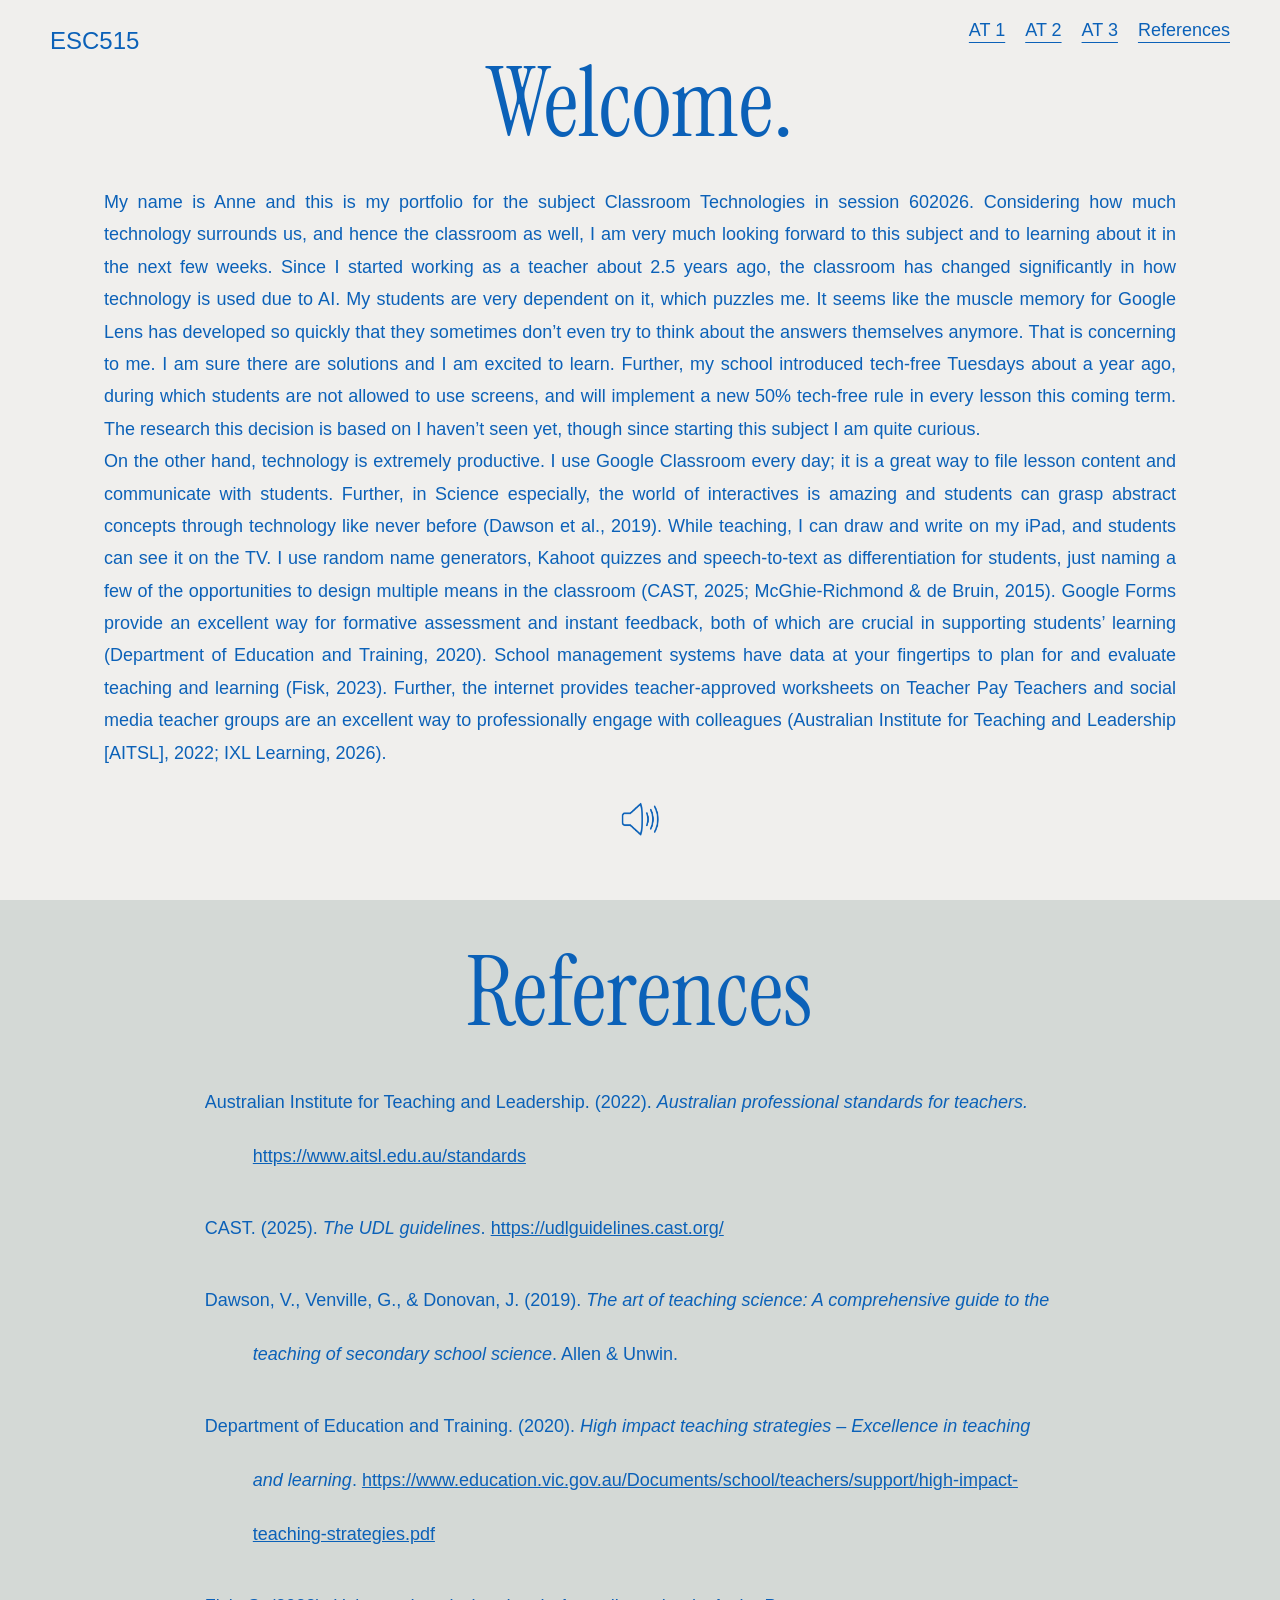
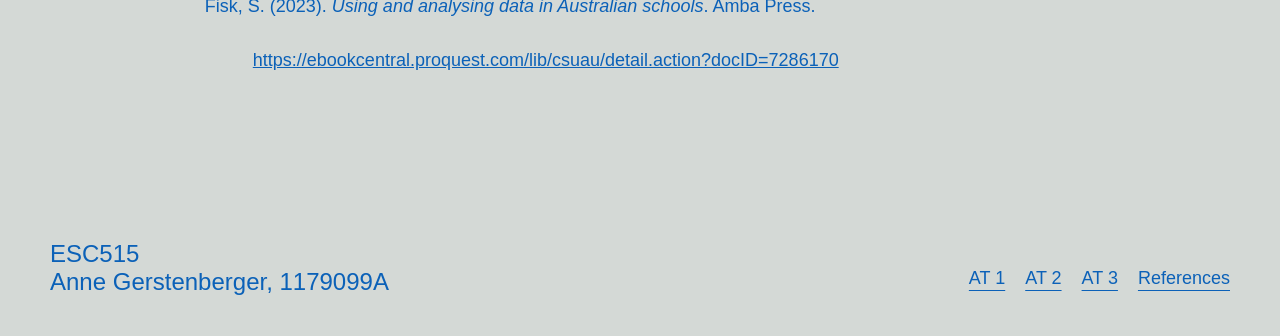
==== index.html @ b32ac5ce "Week1,activity1" ====
<!DOCTYPE html>
<html lang="en">
<head>
    <meta charset="UTF-8">
    <meta name="viewport" content="width=device-width, initial-scale=1.0">
    <title>ESC515</title>
    <link rel="preconnect" href="https://fonts.googleapis.com">
    <link rel="preconnect" href="https://fonts.gstatic.com" crossorigin>
    <link href="https://fonts.googleapis.com/css2?family=Instrument+Serif:ital@0;1&display=swap" rel="stylesheet">
    <link rel="stylesheet" href="style.css">
</head>

<body>
    <header class="navbar">
    <div class="logo">ESC515</div>
    <nav>
        <ul>
            <!-- Dropdown Structure -->
            <li class="dropdown">
                <a href="#">AT 1</a>
                <div class="dropdown-content">
                    <a href="#">Introduction</a>
                </div>
            </li>

            <li class="dropdown">
                <a href="AT2.html">AT 2</a>
                <div class="dropdown-content">
                    <a href="#">Week 1</a>
                    <a href="#">Week 2</a>
                    <a href="#">Week 3</a>
                    <a href="#">Week 4</a>
                </div>
            </li>
         
            <li class="dropdown">
                <a href="#">AT 3</a>
                <div class="dropdown-content">
                    <a href="#">Week 5</a>
                    <a href="#">Week 6</a>
                    <a href="#">Week 7</a>
                    <a href="#">Week 8</a>
                </div>
            </li>

             <li class="dropdown">
                  <a href="#references">References</a>
                
            </li>
        </ul>
    </nav>
    </header>

    <section class="hero-section">

    
        <main class="content-box">
            <h1>Welcome.</h1>
            <p>
My name is Anne and this is my portfolio for the subject Classroom Technologies in session 602026. Considering how much technology surrounds us, and hence the classroom as well, I am very much looking forward to this subject and to learning about it in the next few weeks. Since I started working as a teacher about 2.5 years ago, the classroom has changed significantly in how technology is used due to AI. My students are very dependent on it, which puzzles me. It seems like the muscle memory for Google Lens has developed so quickly that they sometimes don’t even try to think about the answers themselves anymore. That is concerning to me. I am sure there are solutions and I am excited to learn. Further, my school introduced tech-free Tuesdays about a year ago, during which students are not allowed to use screens, and will implement a new 50% tech-free rule in every lesson this coming term. The research this decision is based on I haven’t seen yet, though since starting this subject I am quite curious.

<br>On the other hand, technology is extremely productive. I use Google Classroom every day; it is a great way to file lesson content and communicate with students. Further, in Science especially, the world of interactives is amazing and students can grasp abstract concepts through technology like never before (Dawson et al., 2019). While teaching, I can draw and write on my iPad, and students can see it on the TV. I use random name generators, Kahoot quizzes and speech-to-text as differentiation for students, just naming a few of the opportunities to design multiple means in the classroom (CAST, 2025; McGhie-Richmond & de Bruin, 2015). Google Forms provide an excellent way for formative assessment and instant feedback, both of which are crucial in supporting students’ learning (Department of Education and Training, 2020). School management systems have data at your fingertips to plan for and evaluate teaching and learning (Fisk, 2023). Further, the internet provides teacher-approved worksheets on Teacher Pay Teachers and social media teacher groups are an excellent way to professionally engage with colleagues (Australian Institute for Teaching and Leadership [AITSL], 2022; IXL Learning, 2026).

</p>
            <!-- Speaker Icon inside the content box -->
            <img src="img/speaker.png" 
                id="hero-speaker"
                alt="Play Audio" 
                class="audio-trigger" 
                onclick="playSound()">
        </main>
    </section>


   <section class="text-section" id="references">
    <div class="text-container">
        <h1>References</h1>
        <div class="reference-list">
            <p>Australian Institute for Teaching and Leadership. (2022). <em>Australian professional standards for teachers.</em> <a href="https://www.aitsl.edu.au/standards" target="_blank" rel="noopener noreferrer">https://www.aitsl.edu.au/standards</a></p>

<p>CAST. (2025). <em>The UDL guidelines</em>. <a href="https://udlguidelines.cast.org/" target="_blank" rel="noopener noreferrer">https://udlguidelines.cast.org/</a></p>

<p>Dawson, V., Venville, G., &amp; Donovan, J. (2019). <em>The art of teaching science: A comprehensive guide to the teaching of secondary school science</em>. Allen &amp; Unwin.</p>

<p>Department of Education and Training. (2020). <em>High impact teaching strategies – Excellence in teaching and learning</em>. <a href="https://www.education.vic.gov.au/Documents/school/teachers/support/high-impact-teaching-strategies.pdf" target="_blank" rel="noopener noreferrer">https://www.education.vic.gov.au/Documents/school/teachers/support/high-impact-teaching-strategies.pdf</a></p>

<p>Fisk, S. (2023). <em>Using and analysing data in Australian schools</em>. Amba Press. <a href="https://ebookcentral.proquest.com/lib/csuau/detail.action?docID=7286170" target="_blank" rel="noopener noreferrer">https://ebookcentral.proquest.com/lib/csuau/detail.action?docID=7286170</a></p>

<p>IXL Learning. (2026). <em>Teachers pay teachers</em>. <a href="https://www.teacherspayteachers.com/" target="_blank" rel="noopener noreferrer">https://www.teacherspayteachers.com/</a></p>

<p>McGhie-Richmond, D. R., &amp; de Bruin, C. (2015). Tablets, tweets and talking text: The role of technology in inclusive pedagogy. In J. Deppeler, L. Florian, R. Smith, T. Loreman, &amp; C. Forlin (Eds.), <em>Inclusive pedagogy across the curriculum</em> (pp. 211–234). Emerald Group Publishing Limited. <a href="https://doi.org/10.1108/S1479-363620150000007017" target="_blank" rel="noopener noreferrer">https://doi.org/10.1108/S1479-363620150000007017</a></p>
        </div>
    </div>
</section>

      <footer class="footer">
    <div class="footer-content">
        <p>ESC515<br>Anne Gerstenberger, 1179099A</p>
        <nav>
            <ul class="footer-nav">
                <!-- Dropup 1 -->
                <li class="dropup">
                    <a href="#" class="dropbtn">AT 1</a>
                    <div class="dropup-content">
                        <a href="#">Introduction</a>
                    </div>
                </li>

                <!-- Dropup 2 -->
                <li class="dropup">
                    <a href="#" class="dropbtn">AT 2</a>
                    <div class="dropup-content">
                        <a href="#">Week 1</a>
                        <a href="#">Week 2</a>
                        <a href="#">Week 3</a>
                        <a href="#">Week 4</a>
                    </div>
                </li>

                <!-- Dropup 3 -->
                <li class="dropup">
                    <a href="#" class="dropbtn">AT 3</a>
                    <div class="dropup-content">
                        <a href="#">Week 5</a>
                        <a href="#">Week 6</a>
                        <a href="#">Week 7</a>
                        <a href="#">Week 8</a>
                    </div>
                </li>
                 <!-- Dropup 4 -->
                <li class="dropup">
                    <a href="#references" class="dropbtn">References</a>
    
                    </div>
                </li>
            </ul>
        </nav>
    </div>
</footer>

   <script>
    window.addEventListener('scroll', function() {
        const header = document.querySelector('.navbar');
        const lastSection = document.querySelector('.text-section');
        const heroSpeaker = document.getElementById('hero-speaker');
        const heroSection = document.querySelector('.hero-section');
        
        const rect = lastSection.getBoundingClientRect();
    
        // 1. Logic for Header
        if (rect.top <= 0) {
            header.style.opacity = "0";
            header.style.pointerEvents = "none";
        } else {
            header.style.opacity = "1";
            header.style.pointerEvents = "auto";
        }

        // 2. Logic for Hero Speaker
        const heroRect = heroSection.getBoundingClientRect();

        if (heroRect.bottom < 100) { 
            heroSpeaker.classList.add('audio-disabled');
        } else {
            heroSpeaker.classList.remove('audio-disabled');
        }
    }); // <--- THIS CLOSING BRACE ENDS THE SCROLL LISTENER

    // These functions now sit outside the scroll listener
    function playSound() {
        const audio = new Audio('audio/Welcome.m4a');
        audio.play();
    }

    function playAudio(audioId) {
        const audio = document.getElementById(audioId);
        audio.play();
    }
</script>


</body>
</html>
---- style.css ----
/* ==========================================================================
   1. RESET & GLOBAL STYLES
   ========================================================================== */
* { margin: 0; padding: 0; box-sizing: border-box; }

html {
    height: 100%;
    scroll-behavior: smooth;

}

body {
    background-color: #feedcd;
    font-family: Arial, sans-serif;
     min-height: 100%;
         margin: 0;
}



/* ==========================================================================
   2. NAVBAR & NAVIGATION
   ========================================================================== */
.navbar {
    position: fixed;
    top: 0;
    width: 100%;
    z-index: 10;
    background-color: #d4d9d600;
    display: flex;
    justify-content: space-between;
    align-items: center;
    padding: 20px 50px;
    overflow: visible;
}

.navbar nav ul { display: flex; list-style: none; gap: 20px;}

.navbar nav ul li a {
    text-decoration: underline;
    text-underline-offset: 6px;
    color: #0b61b8;
    font-size: 18px;
}


/* --- Dropdown Menu --- */
.dropdown { 
    position: relative; 
    display: inline-block; 
    padding-bottom: 20px;
}


.dropdown-content {
     width: 140px;      

    display: none;
    position: absolute;
    top: 100%;
    left: 50%;
    transform: translateX(-50%);
    background-color: #f0efed;
    min-width: 140px;
    z-index: 1000;
    padding: 10px 0;
    margin-top: 0;
    text-align: center;
}

.dropdown:hover .dropdown-content { display: block; }

.dropdown-content a {
    color: #0b61b8 !important;
    padding: 8px 16px;
    display: block;
    text-decoration: none;
}

.dropdown-content a:hover {
    color: #b5cade !important;  /* A darker blue or any color you prefer */
}

/* ==========================================================================
   3. HERO & CONTENT BOXES
   ========================================================================== */
.hero-section {
    height: 100vh;
    display: flex;
    flex-direction: column;
    justify-content: center;
    background-color:#f0efed;
    top: 0;
    position: sticky;
    z-index: 1;
}

.hero-section-Week1 {
    height: 250vh;              /* total scroll distance for the effect — tune this once the table is in */
    position: relative;
    background-color: #feedcd;
    z-index: 1;
}

.hero-section-Week1 .content-box {
    justify-content: flex-start;
    height: auto;
}

.sticky-window {
    position: sticky;
    top: 0;
    height: 100vh;
    overflow: hidden;           /* clips content-box so it "scrolls within" this window */
    display: flex;
    justify-content: center;
}

.content-box {
    color: #0b61b8;
    width: 90%;
    margin: 50px auto;
    padding: 40px;
    text-align: justify;
    /* Ensure content stacks nicely */
    display: flex;
    flex-direction: column;
    align-items: center; /* This keeps the icon centered with the text */
}

.content-box h1 {
    font-family: 'Instrument Serif', serif;
    font-size: 6em;
    font-weight: 400;
    margin-bottom: 20px;
}

.content-box h2 {
    font-family: Arial, sans-serif;
    font-size: 22px;
    font-weight: normal;
    margin-bottom: 30px;
}
.content-box h3 {
    font-family: Arial, sans-serif;
    font-size: 18px;
     align-self: flex-start;
     font-weight: normal;
    text-align: left;
    width: 100%;
}

.content-box p {
    font-size: 18px;
    font-weight: 100;
    line-height: 1.8;
}

.logo {
    color: #0b61b8;
    font-size: 24px;
}

.image-row-Week1 {
  display: flex;
  gap: 20px;
  margin-bottom:60px;
}

.image-row-Week1 img {

  height: 50vh;
  object-fit: cover;
}

/* 1. Base style (no position here, different from image grid column) */
.audio-trigger {
    width: 40px !important;
    height: 40px !important;
    cursor: pointer;
    transition: transform 0.3s ease;
    display: block !important;
    visibility: visible !important;
    margin: 0 auto 20px auto; /* Centers it in the hero box */
    margin-top: 30px;
}

.audio-trigger:hover { transform: scale(1.3); }

/* This class will force the cursor to be an arrow and block clicks */
.audio-disabled {
    pointer-events: none !important;
    cursor: default !important;
    opacity: 0.5;
}

/* ==========================================================================
   4. PHOTO GRID & OVERLAYS
   ========================================================================== */


.photo-section {
    height: 100vh;
    width: 100%;
    background-color: #ffffff00; /* Solid white to hide sections below */
    display: flex;
    justify-content: center;
    align-items: center;
    position: sticky;
    top: 0;
    overflow: hidden;
    pointer-events: none; /* Allows clicks to pass through to elements below */ 
}


.three-column-grid {
    display: grid;
    grid-template-columns: repeat(3, 1fr);
    gap: 20px;
    width: 90%;
    height: 60vh;
    margin: 0 auto;
    align-items: center;
}

.grid-item {
    display: flex;
    justify-content: center;
    align-items: center;
}


.grid-item img {
    max-width: 100%;
    max-height: 100%;
    object-fit: cover;
    border-radius: 15px;
}


.grid-item.placeholder {
    opacity: 0; /* Keeps the space, makes it invisible */
    aspect-ratio: 16 / 9;
}

.main-img {
    width: 100%;
    height: 100%;
    object-fit: cover;
    display: block;
}


/* 5. Z-Index Stacking */
.photo-section:nth-of-type(2) { z-index: 2; }
.photo-section:nth-of-type(3) { z-index: 3; }
.photo-section:nth-of-type(4) { z-index: 4; }


.image-overlay-container {
    position: relative;
    width: 100%;
    aspect-ratio: 3 / 4;
    overflow: hidden;
    border-radius: 15px;
}

/* 2. Grid-specific style (this only applies to images in the grid) */

.image-overlay-container .audio-trigger {
position: absolute;
    top: 10px;
    right: 10px;
    z-index: 999;
    pointer-events: auto;
    margin: 0; /* Override the margin from the base class */
}



/* ==========================================================================
   5. Text section Reflections
   ========================================================================== */

 .text-section {
    height: 100vh;
    min-height: 100vh;
    background-color: #d4d9d6;
    display: flex;
    justify-content: center;
    align-items: center;
    position: sticky;      /* changed from relative */
    top: 0;                /* required for sticky to work */
    z-index: 5;

    overflow: hidden;
    box-sizing: border-box;
}

.text-container {
    display: flex;
    flex-direction: column;
    color: #0b61b8;
    width: 68%;
    height: 100%;         /* so it can size children properly within .text-section */

}

.reference-list {
    max-height: calc(100vh - 300px); /* adjust: now accounts for h1 height + section padding */
    overflow-y: scroll;
    padding-right: 20px;
    min-height: 0;        /* keep this — still needed for the flex-shrink fix */
    /* Firefox */
    scrollbar-width: thin;
    scrollbar-color: #0b61b8 #d4d9d6;
    margin-top: 20px;
}

/* Chrome, Safari, Edge */
.reference-list::-webkit-scrollbar {
    width: 10px;
}

.reference-list::-webkit-scrollbar-track {
    background: #d4d9d6;
    border-radius: 10px;
}

.reference-list::-webkit-scrollbar-thumb {
    background-color: #0b61b8;
    border-radius: 10px;
    border: 2px solid #d4d9d6;
}

.text-container h1 {
    font-family: 'Instrument Serif', serif;
    font-size: 6em;
    font-weight: 400;
    text-align: center;
    margin-top: 30px;
}

.reference-list h1 {
    font-size: 6rem;
    text-align: center;
    margin-bottom: 40px;
}

.reference-list p {
    text-align: left;
    padding-left: 1.27cm;
    text-indent: -1.27cm;
    font-size: 18px;
    line-height: 3;
    margin-bottom: 1em;
     overflow-wrap: anywhere;
}
.reference-list a {
    color: #0b61b8;       /* pick your color here */
    text-decoration: underline;
}
/* ==========================================================================
   6. FOOTER & MISC
   ========================================================================== */
/* --- Footer Container --- */
.footer {
    width: 100%;
    padding: 40px 50px;
    background-color: #d4d9d6;
    color: #0b61b8;
    display: flex;
    justify-content: space-between;
    align-items: center;
    font-family: Arial, sans-serif;
    position: relative;   /* stays in normal flow, not sticky */
    z-index: 10;           /* higher than .text-section's z-index: 5 */
    overflow: visible;
}

.footer-content {
    display: flex;
    justify-content: space-between;
    width: 100%;
    align-items: center;
}

.footer-content p {
    font-size: 24px;
    margin: 0;
    font-family: Arial, sans-serif;
}

/* --- Footer Navigation --- */
.footer-nav {
    list-style-type: none;
    display: flex;
    justify-content: center;
    gap: 20px;
    padding: 0;
    margin: 0;
}

/* --- Drop-up Logic --- */
.dropup {
    position: relative;
    display: inline-block;
    padding-top: 20px; /* bridge above the link, matches dropdown's 20px */
}

.dropup-content {
    display: none;
    position: absolute;
    bottom: 100%; 
    left: 50%;
    transform: translateX(-50%);
    background-color: #d4d9d6;
    min-width: 140px;
    z-index: 9999;
    padding: 10px 0;
    margin-bottom: 0;
    text-align: center; /* added — matches .dropdown-content */
    text-decoration: underline;
        text-underline-offset: 6px;
}

/* --- Interaction --- */
.dropup:hover .dropup-content {
    display: block;
}

/* --- Links inside the menu --- */
.dropup-content a {
    color: #0b61b8 !important;
    padding: 8px 16px;
    display: block;
    text-decoration: none;
    font-size: 18px;
}

.dropup-content a:hover {
  color: #b5cade !important;
}
.footer-nav .dropbtn {
    text-decoration: underline;
    text-underline-offset: 6px;
    color: #0b61b8;
    font-size: 18px;
}


/* ==========================================================================
   7. Week 1
   ========================================================================== */
.content-table {
    width: 100%;
    border-collapse: collapse;
    margin: 30px 0;
    font-size: 16px;
    line-height: 1.6;
}

.content-table caption {
    font-family: Arial, sans-serif;
    font-size: 2em;
    margin-bottom: 15px;
    text-align: left;
}

.content-table th,
.content-table td {
    border: 1px solid #0b61b8;
    padding: 12px;
    text-align: left;
    vertical-align: top;
}

.content-table thead th {
    font-weight: bold;
    text-align: center;
    background-color: rgba(11, 97, 184, 0.08);
}

.content-table tbody th {
    width: 20%;
    font-weight: 600;
}
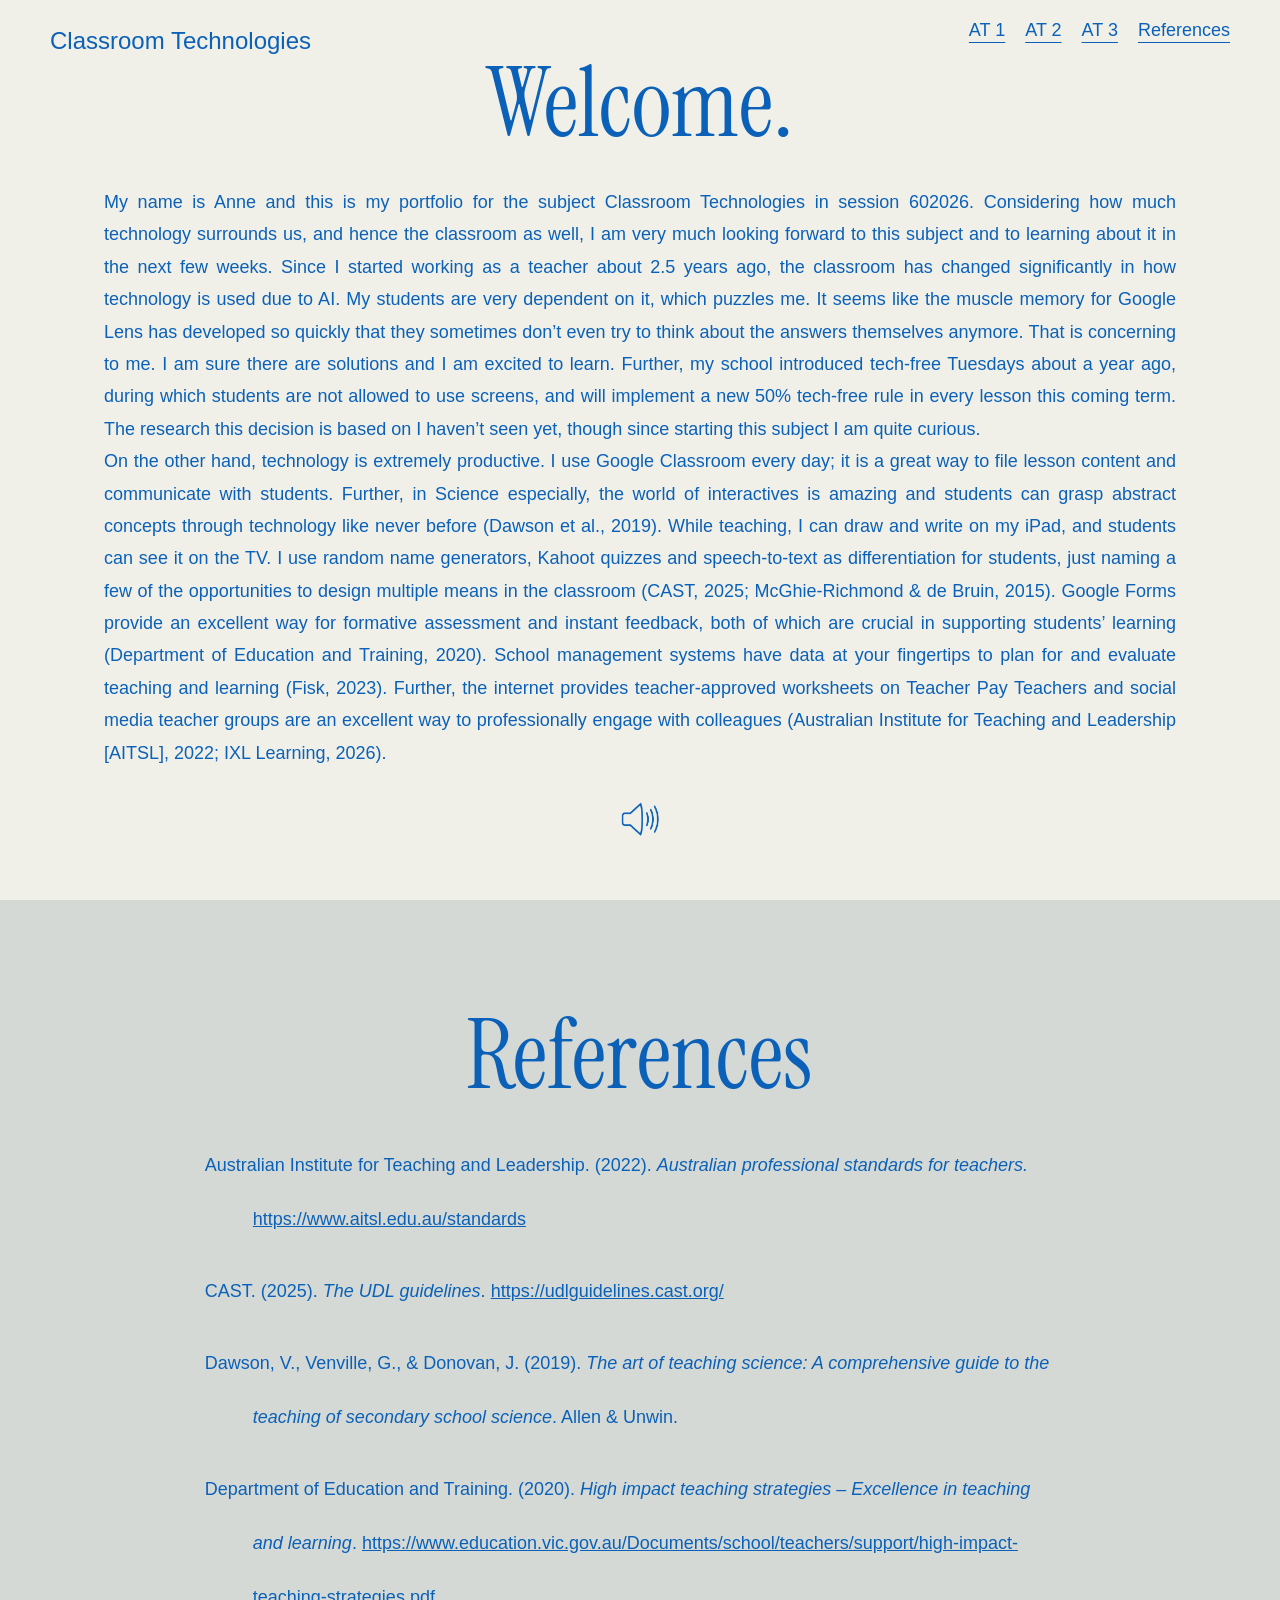
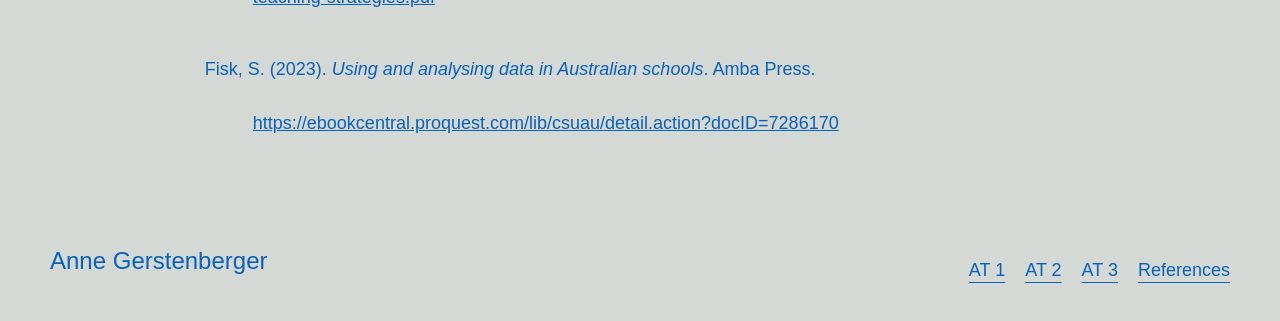
==== commit 0b76af33: "added week1 and 2" ====
--- a/index.html
+++ b/index.html
@@ -3,7 +3,7 @@
 <head>
     <meta charset="UTF-8">
     <meta name="viewport" content="width=device-width, initial-scale=1.0">
-    <title>ESC515</title>
+    <title>Classroom Technologies</title>
     <link rel="preconnect" href="https://fonts.googleapis.com">
     <link rel="preconnect" href="https://fonts.gstatic.com" crossorigin>
     <link href="https://fonts.googleapis.com/css2?family=Instrument+Serif:ital@0;1&display=swap" rel="stylesheet">
@@ -12,14 +12,14 @@
 
 <body>
     <header class="navbar">
-    <div class="logo">ESC515</div>
+    <div class="logo">Classroom Technologies</div>
     <nav>
         <ul>
             <!-- Dropdown Structure -->
             <li class="dropdown">
                 <a href="#">AT 1</a>
                 <div class="dropdown-content">
-                    <a href="#">Introduction</a>
+                    <a href="index.html">Introduction</a>
                 </div>
             </li>
 
@@ -95,7 +95,7 @@
 
       <footer class="footer">
     <div class="footer-content">
-        <p>ESC515<br>Anne Gerstenberger, 1179099A</p>
+        <p>Anne Gerstenberger</p>
         <nav>
             <ul class="footer-nav">
                 <!-- Dropup 1 -->
--- a/style.css
+++ b/style.css
@@ -60,7 +60,7 @@
     top: 100%;
     left: 50%;
     transform: translateX(-50%);
-    background-color: #f0efed;
+    background-color: #f0f0e8;
     min-width: 140px;
     z-index: 1000;
     padding: 10px 0;
@@ -89,7 +89,7 @@
     display: flex;
     flex-direction: column;
     justify-content: center;
-    background-color:#f0efed;
+    background-color:#f0f0e8;
     top: 0;
     position: sticky;
     z-index: 1;
@@ -98,7 +98,7 @@
 .hero-section-Week1 {
     height: 250vh;              /* total scroll distance for the effect — tune this once the table is in */
     position: relative;
-    background-color: #feedcd;
+    background-color: #f0f0e8;
     z-index: 1;
 }
 
@@ -148,6 +148,7 @@
      font-weight: normal;
     text-align: left;
     width: 100%;
+    margin-bottom: 10px;
 }
 
 .content-box p {
@@ -201,15 +202,17 @@
 
 .photo-section {
     height: 100vh;
-    width: 100%;
-    background-color: #ffffff00; /* Solid white to hide sections below */
+    min-height: 100vh;
+    width: 100%;
+    background-color: #f0f0e8;
     display: flex;
     justify-content: center;
     align-items: center;
     position: sticky;
     top: 0;
+    z-index: 3;              /* higher than .text-section-Week2's z-index: 2 */
     overflow: hidden;
-    pointer-events: none; /* Allows clicks to pass through to elements below */ 
+    pointer-events: none;
 }
 
 
@@ -265,6 +268,23 @@
     border-radius: 15px;
 }
 
+.screenshot-item {
+    aspect-ratio: unset;
+    background-color: transparent;
+    max-width: 70vw;      /* roughly a third of the screen width */
+    max-height: 60vh;     /* keep a reasonable height cap too */
+    margin: 0 auto;       /* extra safety for centering, works even outside flex contexts */
+}
+
+.screenshot-item .main-img {
+    object-fit: contain;
+    width: 100%;           /* fills the container width (now capped at 33vw) */
+    height: auto;
+    max-height: 60vh;
+}
+.screenshot-row {
+    grid-template-columns: 1fr 2fr 1fr;   /* middle column now 2x wider than the sides */
+}
 /* 2. Grid-specific style (this only applies to images in the grid) */
 
 .image-overlay-container .audio-trigger {
@@ -276,8 +296,49 @@
     margin: 0; /* Override the margin from the base class */
 }
 
-
-
+.photo-section {
+    position: relative;
+}
+
+.ticker-wrap {
+    position: absolute;
+    bottom: 40px;
+    left: 0;
+    width: 100%;
+    overflow: hidden;
+    pointer-events: none;
+}
+
+.ticker {
+    display: flex;
+    white-space: nowrap;
+    width: max-content;
+    animation: scroll-left 20s linear infinite;
+}
+
+.ticker span {
+    font-size: 24px;
+    color: #0b61b8;
+    padding-right: 20px;
+}
+
+@keyframes scroll-left {
+    from { transform: translateX(0); }
+    to { transform: translateX(-50%); }
+}
+.screenshot-item a {
+    display: block;
+    width: 100%;
+    height: 100%;
+        pointer-events: auto;   /* add this line */
+}
+.screenshot-item .main-img {
+    transition: transform 0.3s ease;
+}
+
+.screenshot-item a:hover .main-img {
+    transform: scale(1.03);
+}
 /* ==========================================================================
    5. Text section Reflections
    ========================================================================== */
@@ -297,13 +358,43 @@
     box-sizing: border-box;
 }
 
+.text-section-Week1{
+ height: 100vh;
+    min-height: 100vh;
+    background-color: #d4d9d6;
+ display: flex;
+    justify-content: center;
+    align-items: center;
+     position: sticky;      /* changed from relative */
+ top: 0;                /* required for sticky to work */
+    z-index: 5;
+
+}
+
 .text-container {
     display: flex;
     flex-direction: column;
     color: #0b61b8;
     width: 68%;
-    height: 100%;         /* so it can size children properly within .text-section */
-
+  
+
+}
+
+.text-container-Week1 {
+    color: #0b61b8;
+    width: 85%;
+    text-align: justify;
+    /* Ensure content stacks nicely */
+    display: flex;
+    flex-direction: column;
+    align-items: center; /* This keeps the icon centered with the text */
+    background-color: #d4d9d6;
+line-height: 2;
+}
+
+.text-container-Week1 p {
+font-family: Arial, sans-serif;
+    font-size: 18px
 }
 
 .reference-list {
@@ -484,4 +575,166 @@
 .content-table tbody th {
     width: 20%;
     font-weight: 600;
+}
+
+.textWeek1 {
+    color: #0b61b8;
+     height: 100vh;
+    width: 90%;
+    margin: 50px auto;
+    padding: 40px;
+    text-align: justify;
+    /* Ensure content stacks nicely */
+    display: flex;
+    flex-direction: column;
+    align-items: center; /* This keeps the icon centered with the text */
+    background-color: #b5cade;
+}
+.textWeek1 p {
+    font-size: 18px;
+    font-weight: 100;
+    line-height: 1.8;
+}
+
+/* ==========================================================================
+   7. Week 2
+   ========================================================================== */
+
+.hero-section-Week2 {
+    height: 100vh;
+    min-height: 100vh;
+    position: sticky;
+    top: 0;
+    background-color: #f0f0e8;
+    z-index: 1;
+    display: flex;
+    justify-content: center;
+    align-items: center;
+    overflow: hidden;
+}
+
+.content-box-Week2 {
+    color: #0b61b8;
+    width: 90%;
+    margin: 50px auto;
+    padding: 40px;
+    text-align: justify;
+    display: flex;
+    flex-direction: column;
+    align-items: center;
+}
+
+.content-box-Week2 h1 {
+    font-family: 'Instrument Serif', serif;
+    font-size: 6em;
+    font-weight: 400;
+    margin-bottom: 20px;
+}
+
+.content-box-Week2 h2 {
+    font-family: Arial, sans-serif;
+    font-size: 22px;
+    font-weight: normal;
+    margin-bottom: 30px;
+}
+
+.text-section-Week2 {
+    height: 100vh;
+    min-height: 100vh;
+    background-color: #f0f0e8;   /* now matches hero-section-Week2 exactly */
+    display: flex;
+    justify-content: center;
+    align-items: center;
+    position: sticky;
+    top: 0;
+    z-index: 2;
+    overflow: hidden;
+    box-sizing: border-box;
+}
+
+.text-container-Week2 {
+    color: #0b61b8;
+    width: 68%;
+    text-align: center;
+}
+
+.text-container-Week2 h1 {
+    font-family: 'Instrument Serif', serif;
+    font-size: 6em;
+    font-weight: 400;
+}
+
+.text-section-Week2b {
+    height: 100vh;
+    min-height: 100vh;
+    background-color: #f0f0e8;   /* matches your other Week 2 sections */
+    display: flex;
+    justify-content: center;
+    align-items: center;
+    position: sticky;
+    top: 0;
+    z-index: 4;                  /* higher than the photo-section's z-index: 3 */
+    overflow: hidden;
+    box-sizing: border-box;
+}
+
+.text-container-Week2b {
+    color: #0b61b8;
+    width: 68%;
+    text-align: justify;
+}
+
+.text-container-Week2b p {
+    font-family: Arial, sans-serif;
+    font-size: 20px;
+    line-height: 1.8;
+}
+
+.text-section-Week2c {
+    height: 100vh;
+    min-height: 100vh;
+    background-color: #f0f0e8;
+    display: flex;
+    justify-content: center;
+    align-items: center;
+    position: sticky;
+    top: 0;
+    z-index: 5;              /* higher than .text-section-Week2b's z-index: 4 */
+    overflow: hidden;
+    box-sizing: border-box;
+}
+
+.split-container {
+    display: flex;
+    align-items: center;
+    justify-content: center;
+    gap: 60px;
+    width: 85%;
+    max-width: 1200px;
+}
+
+.split-image {
+    flex: 1;
+    display: flex;
+    justify-content: center;
+}
+
+.split-image img {
+    width: 100%;
+    max-width: 500px;
+    height: auto;
+    object-fit: contain;
+    border-radius: 15px;
+}
+
+.split-text {
+    flex: 1;
+    color: #0b61b8;
+}
+
+.split-text p {
+    font-family: Arial, sans-serif;
+    font-size: 20px;
+    line-height: 1.8;
+    text-align: justify;
 }
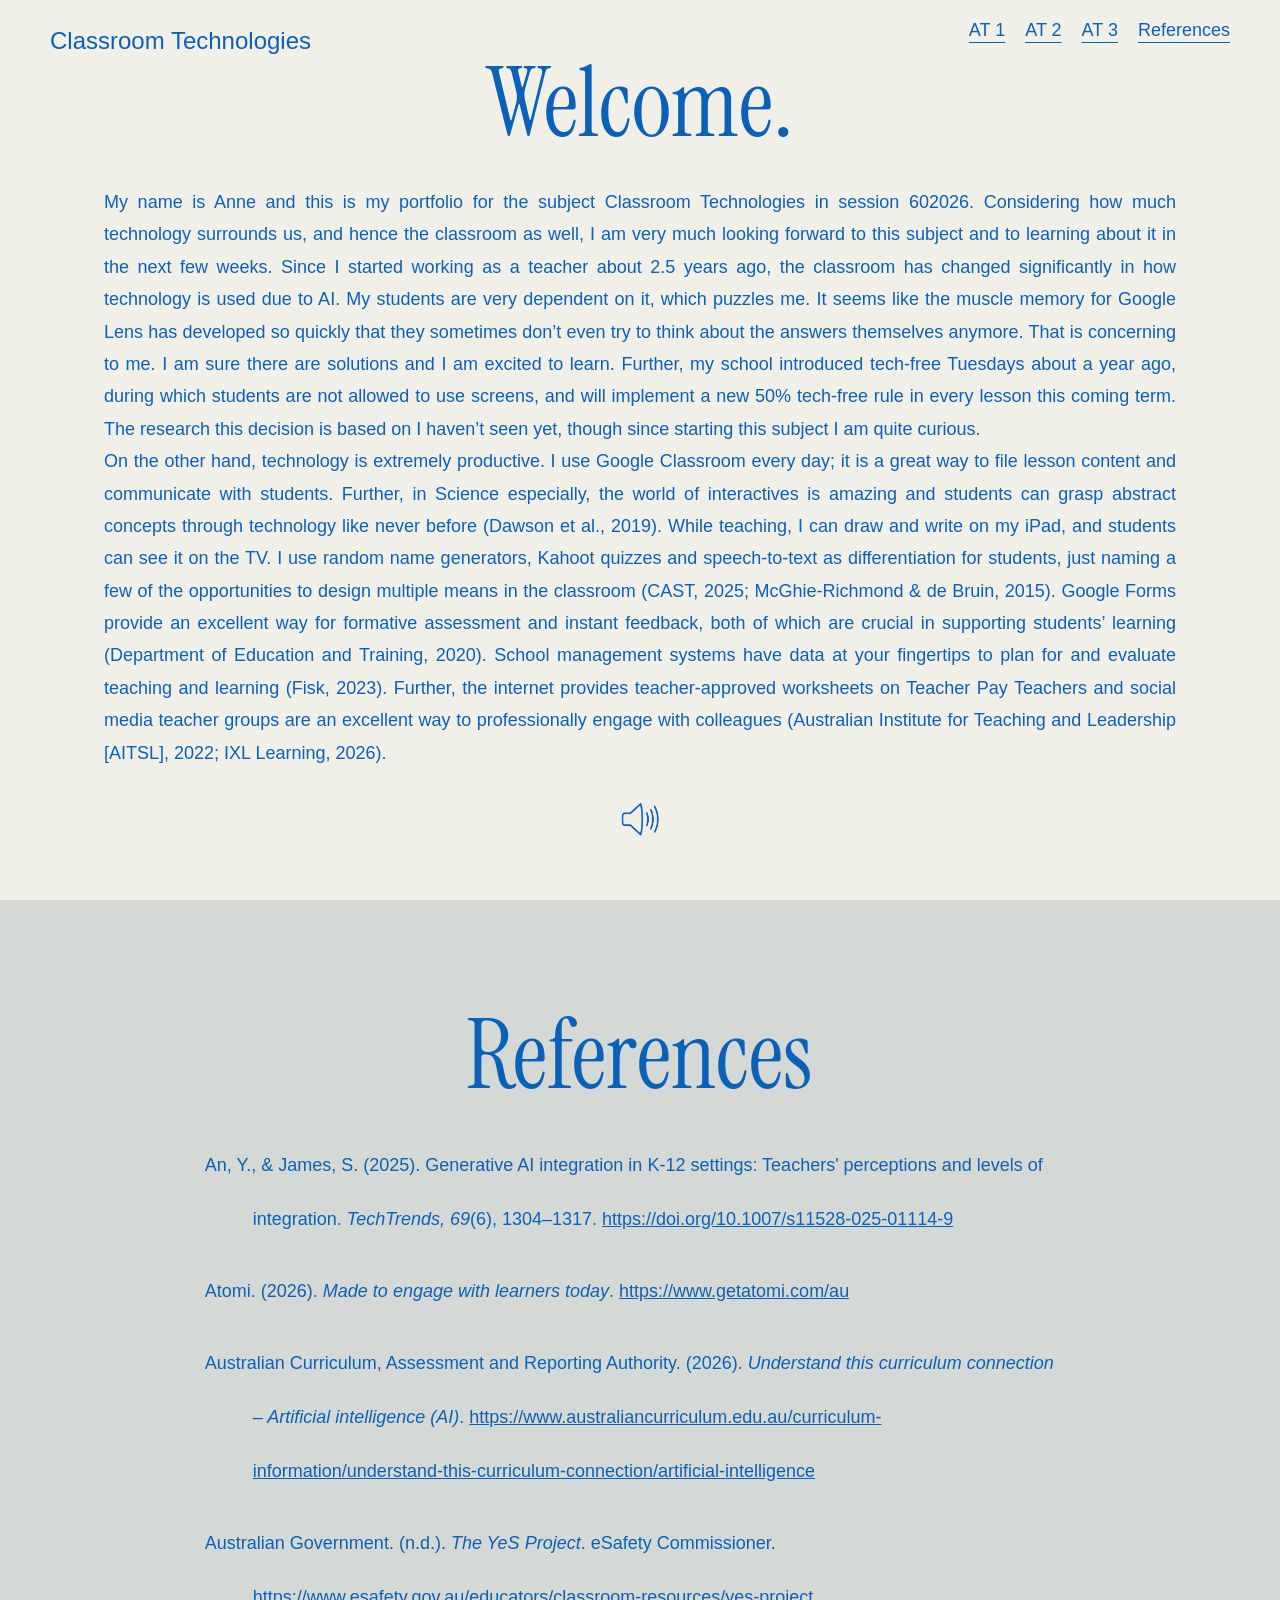
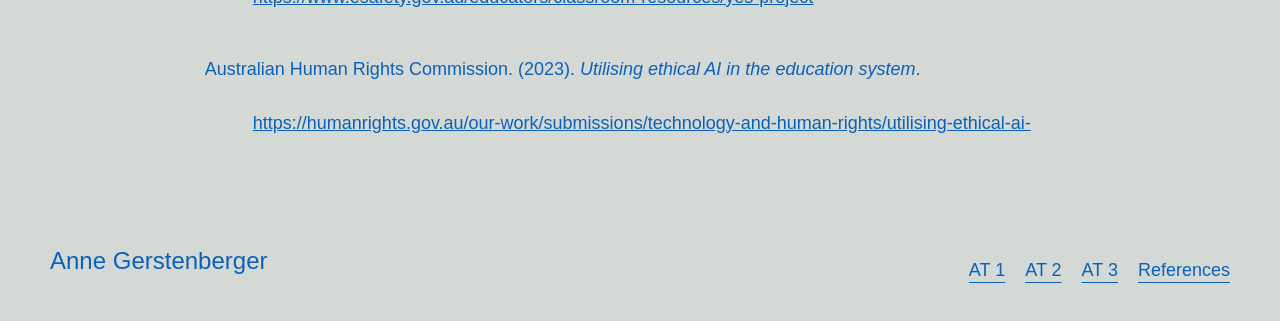
==== commit 49e9d1f9: "clean up" ====
--- a/index.html
+++ b/index.html
@@ -17,19 +17,19 @@
         <ul>
             <!-- Dropdown Structure -->
             <li class="dropdown">
-                <a href="#">AT 1</a>
+                <a href="index.html">AT 1</a>
                 <div class="dropdown-content">
                     <a href="index.html">Introduction</a>
                 </div>
             </li>
 
             <li class="dropdown">
-                <a href="AT2.html">AT 2</a>
+                <a href="Week1.html">AT 2</a>
                 <div class="dropdown-content">
-                    <a href="#">Week 1</a>
-                    <a href="#">Week 2</a>
-                    <a href="#">Week 3</a>
-                    <a href="#">Week 4</a>
+                    <a href="Week1.html">Week 1</a>
+                    <a href="Week2.html">Week 2</a>
+                    <a href="Week3.html">Week 3</a>
+                    <a href="Week4.html">Week 4</a>
                 </div>
             </li>
          
@@ -76,20 +76,68 @@
     <div class="text-container">
         <h1>References</h1>
         <div class="reference-list">
-            <p>Australian Institute for Teaching and Leadership. (2022). <em>Australian professional standards for teachers.</em> <a href="https://www.aitsl.edu.au/standards" target="_blank" rel="noopener noreferrer">https://www.aitsl.edu.au/standards</a></p>
-
-<p>CAST. (2025). <em>The UDL guidelines</em>. <a href="https://udlguidelines.cast.org/" target="_blank" rel="noopener noreferrer">https://udlguidelines.cast.org/</a></p>
-
-<p>Dawson, V., Venville, G., &amp; Donovan, J. (2019). <em>The art of teaching science: A comprehensive guide to the teaching of secondary school science</em>. Allen &amp; Unwin.</p>
-
-<p>Department of Education and Training. (2020). <em>High impact teaching strategies – Excellence in teaching and learning</em>. <a href="https://www.education.vic.gov.au/Documents/school/teachers/support/high-impact-teaching-strategies.pdf" target="_blank" rel="noopener noreferrer">https://www.education.vic.gov.au/Documents/school/teachers/support/high-impact-teaching-strategies.pdf</a></p>
-
-<p>Fisk, S. (2023). <em>Using and analysing data in Australian schools</em>. Amba Press. <a href="https://ebookcentral.proquest.com/lib/csuau/detail.action?docID=7286170" target="_blank" rel="noopener noreferrer">https://ebookcentral.proquest.com/lib/csuau/detail.action?docID=7286170</a></p>
-
-<p>IXL Learning. (2026). <em>Teachers pay teachers</em>. <a href="https://www.teacherspayteachers.com/" target="_blank" rel="noopener noreferrer">https://www.teacherspayteachers.com/</a></p>
-
-<p>McGhie-Richmond, D. R., &amp; de Bruin, C. (2015). Tablets, tweets and talking text: The role of technology in inclusive pedagogy. In J. Deppeler, L. Florian, R. Smith, T. Loreman, &amp; C. Forlin (Eds.), <em>Inclusive pedagogy across the curriculum</em> (pp. 211–234). Emerald Group Publishing Limited. <a href="https://doi.org/10.1108/S1479-363620150000007017" target="_blank" rel="noopener noreferrer">https://doi.org/10.1108/S1479-363620150000007017</a></p>
-        </div>
+    <p>An, Y., &amp; James, S. (2025). Generative AI integration in K-12 settings: Teachers' perceptions and levels of integration. <em>TechTrends, 69</em>(6), 1304–1317. <a href="https://doi.org/10.1007/s11528-025-01114-9" target="_blank" rel="noopener noreferrer">https://doi.org/10.1007/s11528-025-01114-9</a></p>
+
+    <p>Atomi. (2026). <em>Made to engage with learners today</em>. <a href="https://www.getatomi.com/au" target="_blank" rel="noopener noreferrer">https://www.getatomi.com/au</a></p>
+
+    <p>Australian Curriculum, Assessment and Reporting Authority. (2026). <em>Understand this curriculum connection – Artificial intelligence (AI)</em>. <a href="https://www.australiancurriculum.edu.au/curriculum-information/understand-this-curriculum-connection/artificial-intelligence" target="_blank" rel="noopener noreferrer">https://www.australiancurriculum.edu.au/curriculum-information/understand-this-curriculum-connection/artificial-intelligence</a></p>
+
+    <p>Australian Government. (n.d.). <em>The YeS Project</em>. eSafety Commissioner. <a href="https://www.esafety.gov.au/educators/classroom-resources/yes-project" target="_blank" rel="noopener noreferrer">https://www.esafety.gov.au/educators/classroom-resources/yes-project</a></p>
+
+    <p>Australian Human Rights Commission. (2023). <em>Utilising ethical AI in the education system</em>. <a href="https://humanrights.gov.au/our-work/submissions/technology-and-human-rights/utilising-ethical-ai-education-system" target="_blank" rel="noopener noreferrer">https://humanrights.gov.au/our-work/submissions/technology-and-human-rights/utilising-ethical-ai-education-system</a></p>
+
+    <p>Australian Institute for Teaching and Leadership. (2022). Australian professional standards for teachers. <a href="https://www.aitsl.edu.au/standards" target="_blank" rel="noopener noreferrer">https://www.aitsl.edu.au/standards</a></p>
+
+    <p>Bastani, H., Bastani, O., Sungu, A., Ge, H., Kabakcı, Ö., &amp; Mariman, R. (2025). Generative AI without guardrails can harm learning: Evidence from high school mathematics. <em>Proceedings of the National Academy of Sciences - PNAS, 122</em>(26), Article e2422633122. <a href="https://doi.org/10.1073/pnas.2422633122" target="_blank" rel="noopener noreferrer">https://doi.org/10.1073/pnas.2422633122</a></p>
+
+    <p>CAST. (2025). <em>The UDL guidelines</em>. <a href="https://udlguidelines.cast.org/" target="_blank" rel="noopener noreferrer">https://udlguidelines.cast.org/</a></p>
+
+    <p>Dawson, V., Venville, G., &amp; Donovan, J. (2019). <em>The art of teaching science: A comprehensive guide to the teaching of secondary school science</em>. Allen &amp; Unwin.</p>
+
+    <p>Department of Education. (2023). <em>Australian framework for generative artificial intelligence in schools</em>. <a href="https://www.education.gov.au/schooling/resources/australian-framework-generative-artificial-intelligence-ai-schools" target="_blank" rel="noopener noreferrer">https://www.education.gov.au/schooling/resources/australian-framework-generative-artificial-intelligence-ai-schools</a></p>
+
+    <p>Department of Education and Training. (2020). <em>High impact teaching strategies – Excellence in teaching and learning</em>. <a href="https://www.education.vic.gov.au/Documents/school/teachers/support/high-impact-teaching-strategies.pdf" target="_blank" rel="noopener noreferrer">https://www.education.vic.gov.au/Documents/school/teachers/support/high-impact-teaching-strategies.pdf</a></p>
+
+    <p>Dron, J. (2022). Educational technology: What it is and how it works. <em>AI &amp; SOCIETY, 37</em>(1), 155–166.</p>
+
+    <p>Facer, K., &amp; Selwyn, N. (2021). <em>Digital technology and the futures of education: Towards 'non-stupid' optimism</em>. UNESCO. <a href="https://unesdoc.unesco.org/ark:/48223/pf0000377071" target="_blank" rel="noopener noreferrer">https://unesdoc.unesco.org/ark:/48223/pf0000377071</a></p>
+
+    <p>Fisk, S. (2023). <em>Using and analysing data in Australian schools</em>. Amba Press. <a href="https://ebookcentral.proquest.com/lib/csuau/detail.action?docID=7286170" target="_blank" rel="noopener noreferrer">https://ebookcentral.proquest.com/lib/csuau/detail.action?docID=7286170</a></p>
+
+    <p>Fu, F. (2026). Academic involution atmosphere and AI dependence among university students: The mediating role of academic stress and the moderating role of individual academic involution behaviors. <em>Frontiers in Psychology, 17</em>, Article 1857123. <a href="https://doi.org/10.3389/fpsyg.2026.1857123" target="_blank" rel="noopener noreferrer">https://doi.org/10.3389/fpsyg.2026.1857123</a></p>
+
+    <p>Gerlich, M. (2025). AI tools in society: Impacts on cognitive offloading and the future of critical thinking. <em>Societies (Basel, Switzerland), 15</em>(1), Article 6. <a href="https://doi.org/10.3390/soc15010006" target="_blank" rel="noopener noreferrer">https://doi.org/10.3390/soc15010006</a></p>
+
+    <p>Innis, H. A. (2008). <em>The bias of communication</em> (2nd ed.). University of Toronto Press. <a href="https://tinyurl.com/innis2008" target="_blank" rel="noopener noreferrer">https://tinyurl.com/innis2008</a></p>
+
+    <p>IXL Learning. (2026). Teachers pay teachers. <a href="https://www.teacherspayteachers.com/" target="_blank" rel="noopener noreferrer">https://www.teacherspayteachers.com/</a></p>
+
+    <p>Kohnke, L., &amp; Zou, D. (2025). Artificial intelligence integration in TESOL teacher education: Promoting a critical lens guided by TPACK and SAMR. <em>TESOL Quarterly, 59</em>(S3), S267–S278. <a href="https://doi.org/10.1002/tesq.3396" target="_blank" rel="noopener noreferrer">https://doi.org/10.1002/tesq.3396</a></p>
+
+    <p>McGhie-Richmond, D. R., &amp; de Bruin, C. (2015). Tablets, tweets and talking text: The role of technology in inclusive pedagogy. In J. Deppeler, L. Florian, R. Smith, T. Loreman, &amp; C. Forlin (Eds.), <em>Inclusive pedagogy across the curriculum</em> (pp. 211–234). Emerald Group Publishing Limited. <a href="https://doi.org/10.1108/S1479-363620150000007017" target="_blank" rel="noopener noreferrer">https://doi.org/10.1108/S1479-363620150000007017</a></p>
+
+    <p>NSW Government. (2023). <em>Science 7-10 syllabus (2023)</em>. NSW Curriculum. <a href="https://curriculum.nsw.edu.au/learning-areas/science/science-7-10-2023/content/stage-5/faefd9a576" target="_blank" rel="noopener noreferrer">https://curriculum.nsw.edu.au/learning-areas/science/science-7-10-2023/content/stage-5/faefd9a576</a></p>
+
+    <p>NSW Government. (2026). <em>Artificial intelligence in education</em>. Education. <a href="https://education.nsw.gov.au/teaching-and-learning/education-for-a-changing-world/artificial-intelligence-in-education" target="_blank" rel="noopener noreferrer">https://education.nsw.gov.au/teaching-and-learning/education-for-a-changing-world/artificial-intelligence-in-education</a></p>
+
+    <p>Raichlen, D. A., Pontzer, H., Zderic, T. W., Harris, J. A., Mabulla, A. Z. P., Hamilton, M. T., &amp; Wood, B. M. (2020). Sitting, anthropogenic activity profiles, and evolution of the human metabolic profile. <em>Proceedings of the National Academy of Sciences, 117</em>(13), 7115–7121. <a href="https://doi.org/10.1073/pnas.1911868117" target="_blank" rel="noopener noreferrer">https://doi.org/10.1073/pnas.1911868117</a></p>
+
+    <p>Sanders, M., &amp; George, A. (2017). Viewing the changing world of educational technology from a different perspective: Present realities, past lessons, and future possibilities. <em>Education and Information Technologies, 22</em>(6), 2915–2933.</p>
+
+    <p>Santrock, J. W. (2023). <em>Adolescence</em> (18th ed.). McGraw-Hill Education.</p>
+
+    <p>Selwyn, N. (2008). From state-of-the-art to state-of-the-actual? Introduction to a special issue. <em>Technology, Pedagogy and Education, 17</em>(2), 83–87. <a href="https://doi.org/10.1080/14759390802098573" target="_blank" rel="noopener noreferrer">https://doi.org/10.1080/14759390802098573</a></p>
+
+    <p>Selwyn, N. (2021). <em>Education and technology: Key issues and debates</em>. Bloomsbury Publishing Plc.</p>
+
+    <p>Selwyn, N. (2022). The future of AI and education: Some cautionary notes. <em>European Journal of Education, 57</em>(4), 620–631.</p>
+
+    <p>Tucker, V. A. (1975). The energetic cost of moving about: Walking and running are extremely inefficient forms of locomotion. Much greater efficiency is achieved by birds, fish—and bicyclists. <em>American Scientist, 63</em>(4), 413–419.</p>
+
+    <p>Williamson, B. (2024). The social life of AI in education. <em>International Journal of Artificial Intelligence in Education, 34</em>(1), 97–104.</p>
+
+    <p>Wyatt-Smith, C., &amp; Kimber, M. (2024). Teaching, learning and assessing in the AI-era: Considering the "Framework for generative AI" in schools. <em>The Australian Educational Leader, 46</em>(3), 14–19.</p>
+</div>
     </div>
 </section>
 
@@ -100,20 +148,20 @@
             <ul class="footer-nav">
                 <!-- Dropup 1 -->
                 <li class="dropup">
-                    <a href="#" class="dropbtn">AT 1</a>
+                    <a href="index.html" class="dropbtn">AT 1</a>
                     <div class="dropup-content">
-                        <a href="#">Introduction</a>
+                        <a href="index.html">Introduction</a>
                     </div>
                 </li>
 
                 <!-- Dropup 2 -->
                 <li class="dropup">
-                    <a href="#" class="dropbtn">AT 2</a>
+                    <a href="Week1.html" class="dropbtn">AT 2</a>
                     <div class="dropup-content">
-                        <a href="#">Week 1</a>
-                        <a href="#">Week 2</a>
-                        <a href="#">Week 3</a>
-                        <a href="#">Week 4</a>
+                        <a href="Week1.html">Week 1</a>
+                        <a href="Week2.html">Week 2</a>
+                        <a href="Week3.html">Week 3</a>
+                        <a href="Week4.html">Week 4</a>
                     </div>
                 </li>
 
--- a/style.css
+++ b/style.css
@@ -32,6 +32,7 @@
     align-items: center;
     padding: 20px 50px;
     overflow: visible;
+     transition: opacity 0.3s ease;
 }
 
 .navbar nav ul { display: flex; list-style: none; gap: 20px;}
@@ -693,7 +694,7 @@
 .text-section-Week2c {
     height: 100vh;
     min-height: 100vh;
-    background-color: #f0f0e8;
+    background-color: #d4d9d6;
     display: flex;
     justify-content: center;
     align-items: center;
@@ -737,4 +738,228 @@
     font-size: 20px;
     line-height: 1.8;
     text-align: justify;
+}
+/* ==========================================================================
+   8. Week 3
+   ========================================================================== */
+
+.hero-section-Week3 {
+    height: 100vh;
+    min-height: 100vh;
+    position: sticky;
+    top: 0;
+    background-color: #f0f0e8;
+    z-index: 1;
+    display: flex;
+    justify-content: center;
+    align-items: center;
+    overflow: hidden;
+}
+
+.content-box-Week3 {
+    color: #0b61b8;
+    width: 90%;
+    margin: 50px auto;
+    padding: 40px;
+    text-align: justify;
+    display: flex;
+    flex-direction: column;
+    align-items: center;
+}
+
+.content-box-Week3 h1 {
+    font-family: 'Instrument Serif', serif;
+    font-size: 6em;
+    font-weight: 400;
+    margin-bottom: 20px;
+}
+
+.content-box-Week3 h2 {
+    font-family: Arial, sans-serif;
+    font-size: 22px;
+    font-weight: normal;
+    margin-bottom: 30px;
+}
+
+.image-row-Week3 {
+    display: flex;
+    gap: 20px;
+    margin-bottom: 60px;
+}
+
+.image-row-Week3 img {
+    height: 50vh;
+    object-fit: cover;
+}
+
+.video-section-Week3 {
+    height: 100vh;
+    min-height: 100vh;
+    background-color: #f0f0e8;
+    display: flex;
+    justify-content: center;
+    align-items: center;
+    position: sticky;
+    top: 0;
+    z-index: 2;
+    overflow: hidden;
+    box-sizing: border-box;
+}
+
+.video-container-Week3 {
+    width: 68%;
+    max-width: 900px;
+    text-align: center;
+}
+
+.video-container-Week3 iframe {
+    width: 100%;
+    aspect-ratio: 16 / 9;
+    border-radius: 15px;
+    border: none;
+}
+
+.text-section-Week3 {
+    height: 100vh;
+    min-height: 100vh;
+    background-color: #d4d9d6;
+    display: flex;
+    justify-content: center;
+    align-items: center;
+    position: sticky;
+    top: 0;
+    z-index: 3;
+    overflow: hidden;
+    box-sizing: border-box;
+}
+
+.text-container-Week3 {
+    color: #0b61b8;
+    width: 68%;
+}
+
+.text-container-Week3 p {
+    font-family: Arial, sans-serif;
+    font-size: 20px;
+    line-height: 1.8;
+    text-align: justify;
+}
+
+/* ==========================================================================
+   9. Welcome Modal
+   ========================================================================== */
+
+.modal-overlay {
+    position: fixed;
+    inset: 0;
+    background: #feedcd(11, 97, 184, 0.4);   /* translucent blue backdrop */
+    display: flex;
+    justify-content: center;
+    align-items: center;
+    z-index: 9999;
+    backdrop-filter: blur(4px);
+    animation: fadeIn 0.4s ease;
+}
+
+.modal-box {
+    background-color: #0b61b8;
+    color: #f0f0e8;
+    width: 90%;
+    max-width: 480px;
+    padding: 50px 40px;
+    border-radius: 20px;
+    position: relative;
+    text-align: center;
+    box-shadow: 0 20px 60px rgba(0, 0, 0, 0.3);
+    animation: slideUp 0.4s ease;
+}
+
+.modal-box h2 {
+    font-family: 'Instrument Serif', serif;
+    font-size: 2.5em;
+    font-weight: 400;
+    margin-bottom: 20px;
+}
+
+.modal-box p {
+    font-family: Arial, sans-serif;
+    font-size: 17px;
+    line-height: 1.7;
+}
+
+.modal-close {
+    position: absolute;
+    top: 16px;
+    right: 20px;
+    background: none;
+    border: none;
+    color: #f0f0e8;
+    font-size: 28px;
+    line-height: 1;
+    cursor: pointer;
+    opacity: 0.8;
+    transition: opacity 0.2s ease;
+}
+
+.modal-close:hover {
+    opacity: 1;
+}
+
+.modal-overlay.hidden {
+    display: none;
+}
+
+@keyframes fadeIn {
+    from { opacity: 0; }
+    to { opacity: 1; }
+}
+
+@keyframes slideUp {
+    from { transform: translateY(20px); opacity: 0; }
+    to { transform: translateY(0); opacity: 1; }
+}
+/* ==========================================================================
+   10. Week 4
+   ========================================================================== */
+
+.prezi-section-Week4 {
+   height: auto;     
+    min-height: 100vh;
+    background-color: #f0f0e8;
+    display: flex;
+    flex-direction: column;
+    justify-content: center;
+    align-items: center;
+    box-sizing: border-box;
+    padding: 40px;
+}
+
+.prezi-container-Week4 {
+    width: 95%;
+    max-width: 1000px;
+    text-align: center;
+}
+
+.prezi-container-Week4 h1 {
+    font-family: 'Instrument Serif', serif;
+    font-size: 6em;
+    font-weight: 400;
+    color: #0b61b8;
+    margin-bottom: 30px;
+}
+
+.prezi-container-Week4 h2 {
+    font-family: Arial, sans-serif;
+    font-size: 22px;
+    font-weight: normal;
+    margin-bottom: 30px;
+    color: #0b61b8; 
+}
+
+.prezi-container-Week4 iframe {
+    width: 100%;
+     height: 70vh;          /* set height directly */
+    aspect-ratio: unset;   
+    border-radius: 15px;
+    border: none;
 }
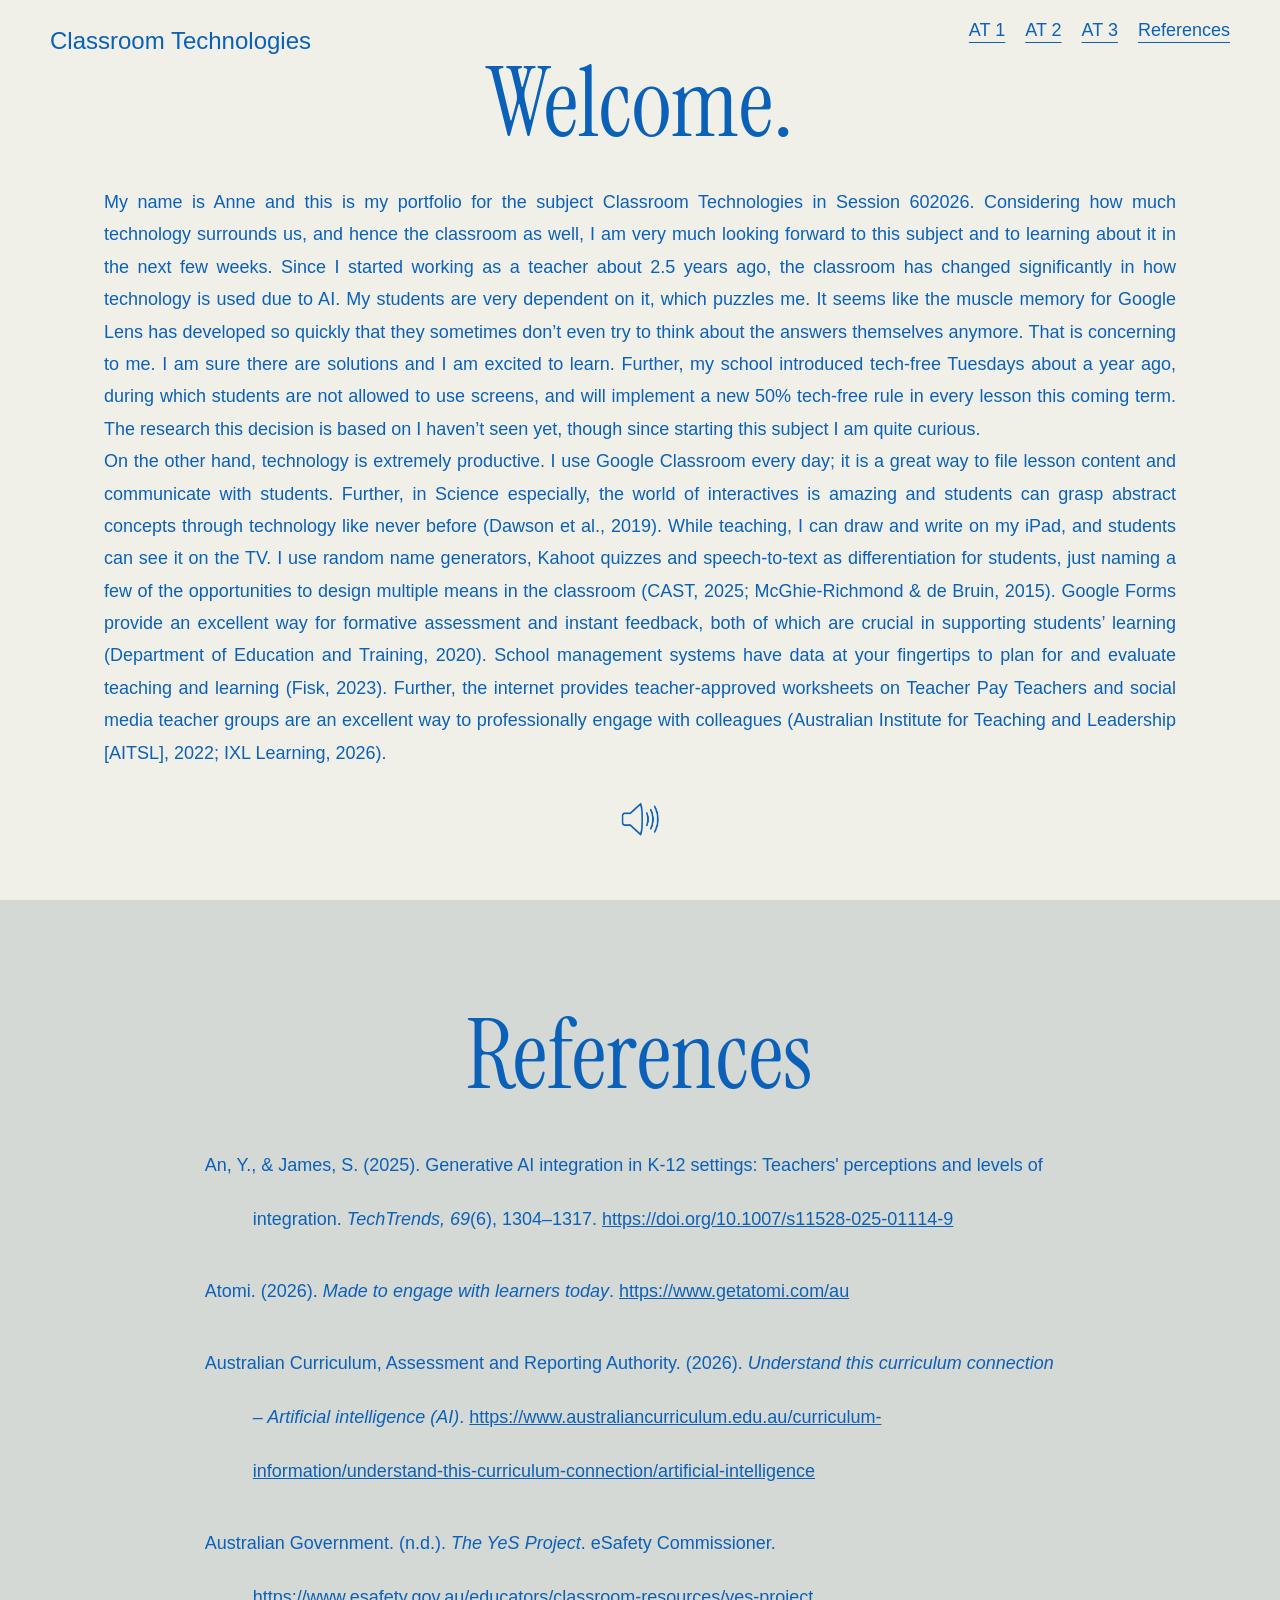
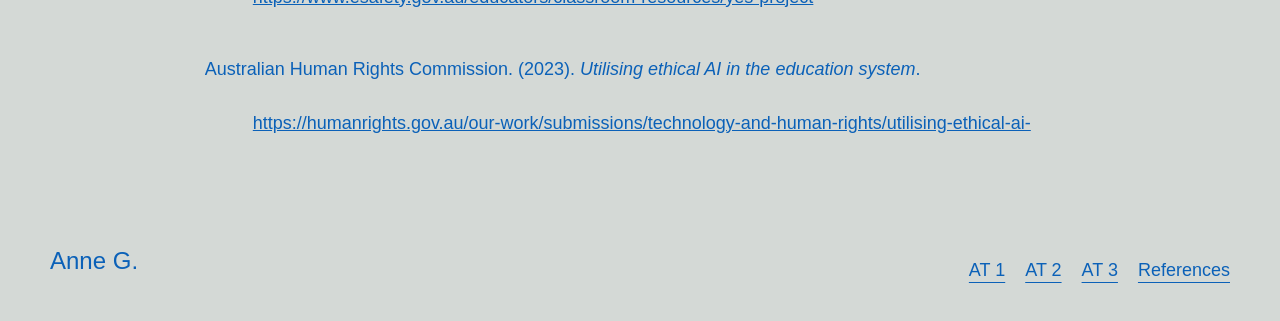
==== commit 67927f61: "name change saved" ====
--- a/index.html
+++ b/index.html
@@ -57,7 +57,7 @@
         <main class="content-box">
             <h1>Welcome.</h1>
             <p>
-My name is Anne and this is my portfolio for the subject Classroom Technologies in session 602026. Considering how much technology surrounds us, and hence the classroom as well, I am very much looking forward to this subject and to learning about it in the next few weeks. Since I started working as a teacher about 2.5 years ago, the classroom has changed significantly in how technology is used due to AI. My students are very dependent on it, which puzzles me. It seems like the muscle memory for Google Lens has developed so quickly that they sometimes don’t even try to think about the answers themselves anymore. That is concerning to me. I am sure there are solutions and I am excited to learn. Further, my school introduced tech-free Tuesdays about a year ago, during which students are not allowed to use screens, and will implement a new 50% tech-free rule in every lesson this coming term. The research this decision is based on I haven’t seen yet, though since starting this subject I am quite curious.
+My name is Anne and this is my portfolio for the subject Classroom Technologies in Session 602026. Considering how much technology surrounds us, and hence the classroom as well, I am very much looking forward to this subject and to learning about it in the next few weeks. Since I started working as a teacher about 2.5 years ago, the classroom has changed significantly in how technology is used due to AI. My students are very dependent on it, which puzzles me. It seems like the muscle memory for Google Lens has developed so quickly that they sometimes don’t even try to think about the answers themselves anymore. That is concerning to me. I am sure there are solutions and I am excited to learn. Further, my school introduced tech-free Tuesdays about a year ago, during which students are not allowed to use screens, and will implement a new 50% tech-free rule in every lesson this coming term. The research this decision is based on I haven’t seen yet, though since starting this subject I am quite curious.
 
 <br>On the other hand, technology is extremely productive. I use Google Classroom every day; it is a great way to file lesson content and communicate with students. Further, in Science especially, the world of interactives is amazing and students can grasp abstract concepts through technology like never before (Dawson et al., 2019). While teaching, I can draw and write on my iPad, and students can see it on the TV. I use random name generators, Kahoot quizzes and speech-to-text as differentiation for students, just naming a few of the opportunities to design multiple means in the classroom (CAST, 2025; McGhie-Richmond & de Bruin, 2015). Google Forms provide an excellent way for formative assessment and instant feedback, both of which are crucial in supporting students’ learning (Department of Education and Training, 2020). School management systems have data at your fingertips to plan for and evaluate teaching and learning (Fisk, 2023). Further, the internet provides teacher-approved worksheets on Teacher Pay Teachers and social media teacher groups are an excellent way to professionally engage with colleagues (Australian Institute for Teaching and Leadership [AITSL], 2022; IXL Learning, 2026).
 
@@ -143,7 +143,7 @@
 
       <footer class="footer">
     <div class="footer-content">
-        <p>Anne Gerstenberger</p>
+        <p>Anne G.</p>
         <nav>
             <ul class="footer-nav">
                 <!-- Dropup 1 -->
--- a/style.css
+++ b/style.css
@@ -545,7 +545,7 @@
    7. Week 1
    ========================================================================== */
 .content-table {
-    width: 100%;
+    width: 90%;
     border-collapse: collapse;
     margin: 30px 0;
     font-size: 16px;
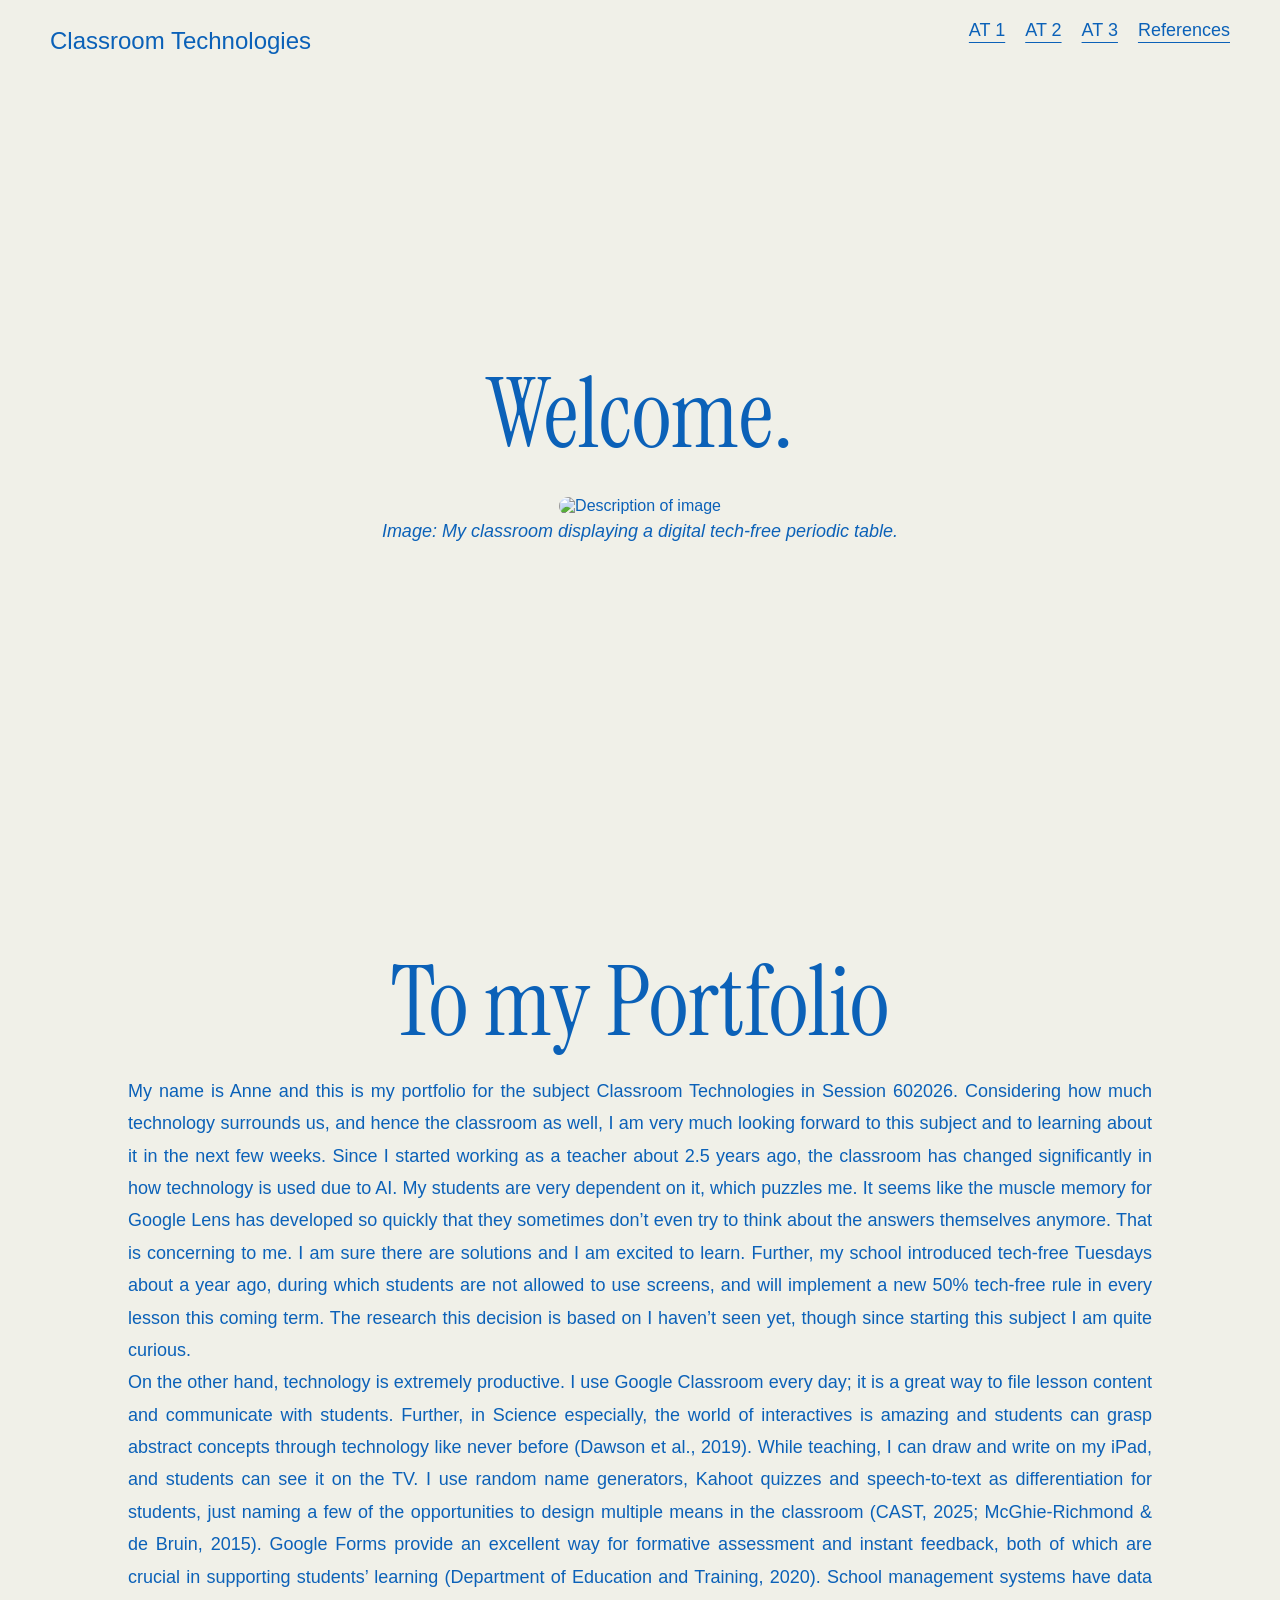
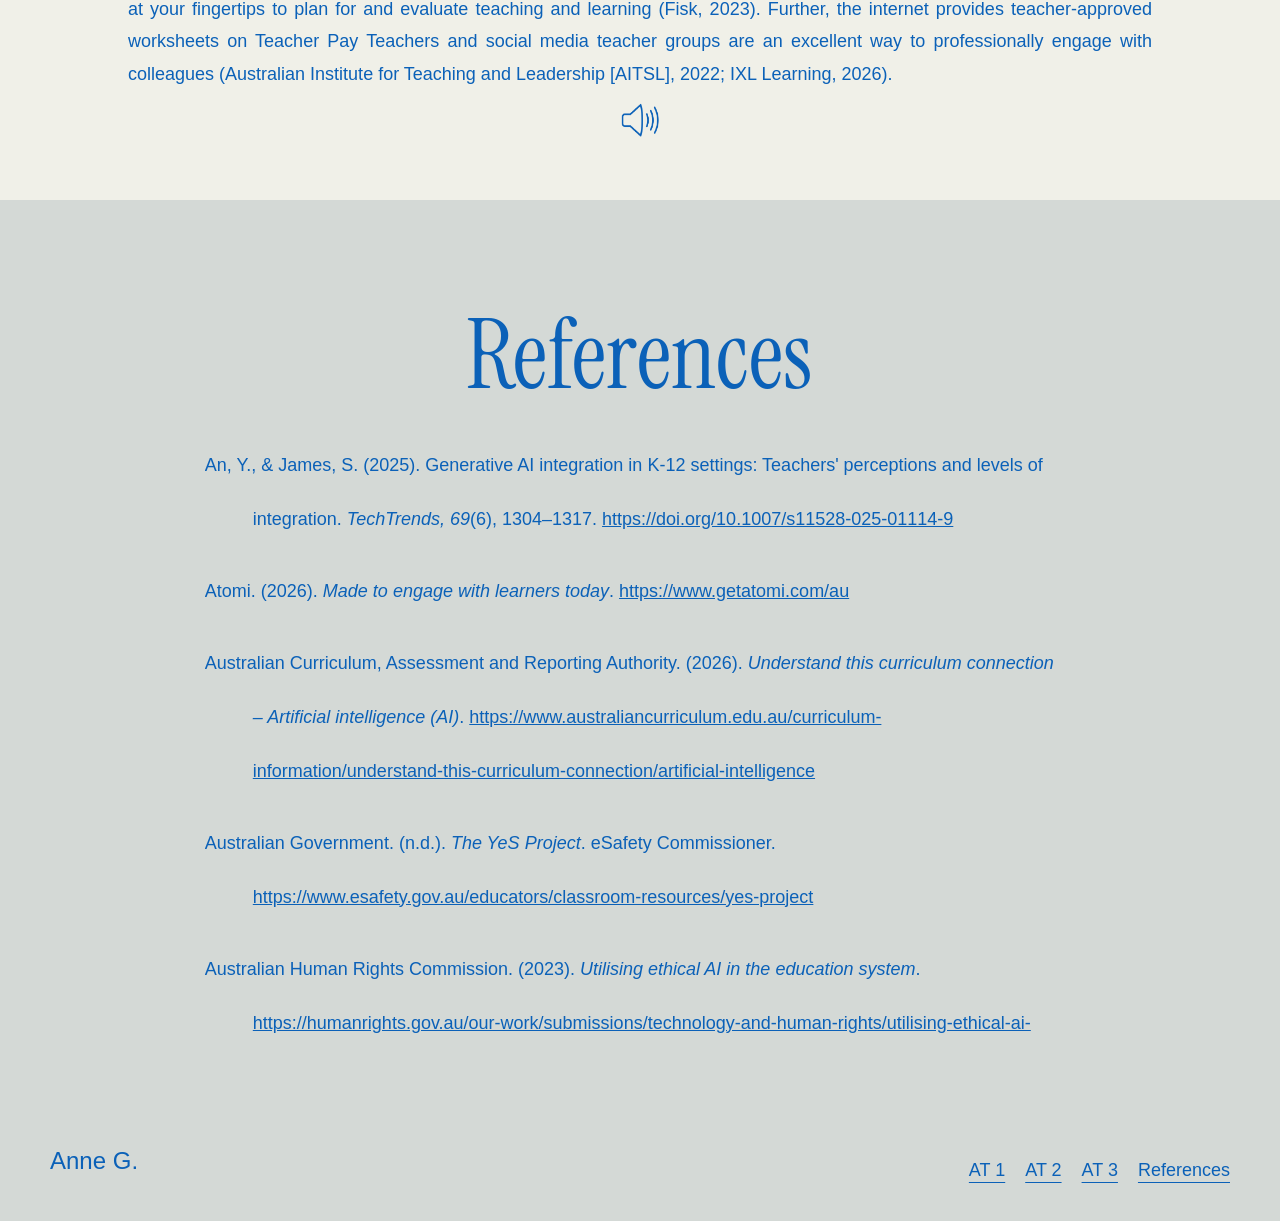
==== commit 7ad48c17: "added image to index" ====
--- a/index.html
+++ b/index.html
@@ -51,25 +51,30 @@
     </nav>
     </header>
 
-    <section class="hero-section">
-
-    
-        <main class="content-box">
-            <h1>Welcome.</h1>
-            <p>
+   <section class="hero-section">
+    <main class="content-box">
+        <h1>Welcome.</h1>
+        <img src="img/periodictable.JPG" alt="Description of image" class="hero-image">
+   <p><em>Image: My classroom displaying a digital tech-free periodic table.</em></p>
+    </main>
+</section>
+
+
+<section class="text-section-intro">
+    <div class="text-container-intro">
+       <h1>To my Portfolio</h1>
+        <p>
 My name is Anne and this is my portfolio for the subject Classroom Technologies in Session 602026. Considering how much technology surrounds us, and hence the classroom as well, I am very much looking forward to this subject and to learning about it in the next few weeks. Since I started working as a teacher about 2.5 years ago, the classroom has changed significantly in how technology is used due to AI. My students are very dependent on it, which puzzles me. It seems like the muscle memory for Google Lens has developed so quickly that they sometimes don’t even try to think about the answers themselves anymore. That is concerning to me. I am sure there are solutions and I am excited to learn. Further, my school introduced tech-free Tuesdays about a year ago, during which students are not allowed to use screens, and will implement a new 50% tech-free rule in every lesson this coming term. The research this decision is based on I haven’t seen yet, though since starting this subject I am quite curious.
 
-<br>On the other hand, technology is extremely productive. I use Google Classroom every day; it is a great way to file lesson content and communicate with students. Further, in Science especially, the world of interactives is amazing and students can grasp abstract concepts through technology like never before (Dawson et al., 2019). While teaching, I can draw and write on my iPad, and students can see it on the TV. I use random name generators, Kahoot quizzes and speech-to-text as differentiation for students, just naming a few of the opportunities to design multiple means in the classroom (CAST, 2025; McGhie-Richmond & de Bruin, 2015). Google Forms provide an excellent way for formative assessment and instant feedback, both of which are crucial in supporting students’ learning (Department of Education and Training, 2020). School management systems have data at your fingertips to plan for and evaluate teaching and learning (Fisk, 2023). Further, the internet provides teacher-approved worksheets on Teacher Pay Teachers and social media teacher groups are an excellent way to professionally engage with colleagues (Australian Institute for Teaching and Leadership [AITSL], 2022; IXL Learning, 2026).
-
-</p>
-            <!-- Speaker Icon inside the content box -->
-            <img src="img/speaker.png" 
-                id="hero-speaker"
-                alt="Play Audio" 
-                class="audio-trigger" 
-                onclick="playSound()">
-        </main>
-    </section>
+<br>On the other hand, technology is extremely productive. I use Google Classroom every day; it is a great way to file lesson content and communicate with students. Further, in Science especially, the world of interactives is amazing and students can grasp abstract concepts through technology like never before (Dawson et al., 2019). While teaching, I can draw and write on my iPad, and students can see it on the TV. I use random name generators, Kahoot quizzes and speech-to-text as differentiation for students, just naming a few of the opportunities to design multiple means in the classroom (CAST, 2025; McGhie-Richmond & de Bruin, 2015). Google Forms provide an excellent way for formative assessment and instant feedback, both of which are crucial in supporting students’ learning (Department of Education and Training, 2020). School management systems have data at your fingertips to plan for and evaluate teaching and learning (Fisk, 2023). Further, the internet provides teacher-approved worksheets on Teacher Pay Teachers and social media teacher groups are an excellent way to professionally engage with colleagues (Australian Institute for Teaching and Leadership [AITSL], 2022; IXL Learning, 2026).        </p>
+     <img src="img/speaker.png" 
+            id="hero-speaker"
+            alt="Play Audio" 
+            class="audio-trigger" 
+            onclick="playSound()">
+</div>
+</section>
+
 
 
    <section class="text-section" id="references">
--- a/style.css
+++ b/style.css
@@ -133,7 +133,7 @@
     font-family: 'Instrument Serif', serif;
     font-size: 6em;
     font-weight: 400;
-    margin-bottom: 20px;
+    margin-bottom: 10px;
 }
 
 .content-box h2 {
@@ -184,7 +184,7 @@
     display: block !important;
     visibility: visible !important;
     margin: 0 auto 20px auto; /* Centers it in the hero box */
-    margin-top: 30px;
+    margin-top: 10px;
 }
 
 .audio-trigger:hover { transform: scale(1.3); }
@@ -195,7 +195,47 @@
     cursor: default !important;
     opacity: 0.5;
 }
-
+.hero-image {
+    max-width: 50%;
+    height: auto;
+    border-radius: 15px;
+    margin-top: 10px;
+}
+
+.text-section-intro {
+    height: 100vh;
+    min-height: 100vh;
+    background-color: #f0f0e8;
+    display: flex;
+    justify-content: center;
+    align-items: center;
+    position: sticky;
+    top: 0;
+    z-index: 2;
+    overflow: hidden;
+    box-sizing: border-box;
+}
+
+.text-container-intro {
+    color: #0b61b8;
+    width: 80%;
+    text-align: justify;
+    display: flex;
+    flex-direction: column;
+    align-items: center;
+}
+.text-container-intro h1 {
+        font-family: 'Instrument Serif', serif;
+    font-size: 6em;
+    font-weight: 400;
+    margin-bottom: 10px;
+}
+
+.text-container-intro p {
+    font-size: 18px;
+    font-weight: 100;
+    line-height: 1.8;
+}
 /* ==========================================================================
    4. PHOTO GRID & OVERLAYS
    ========================================================================== */
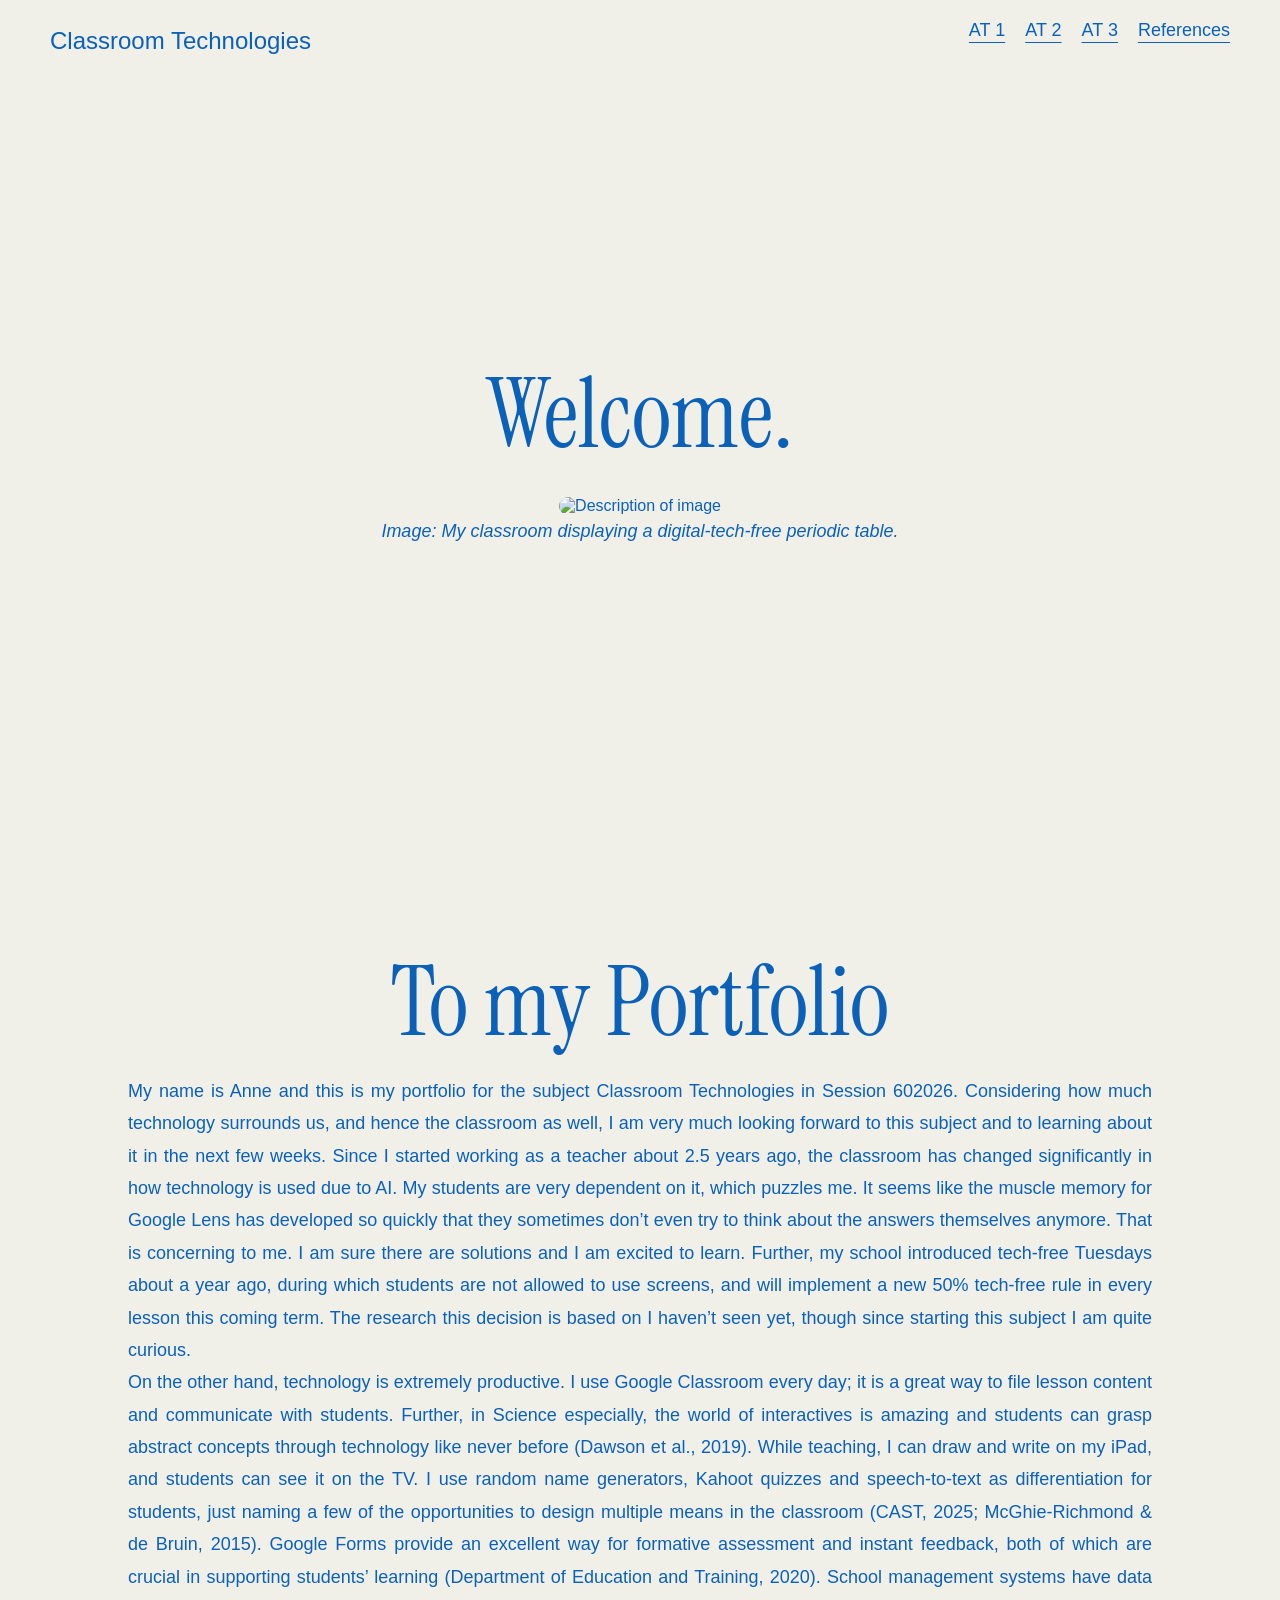
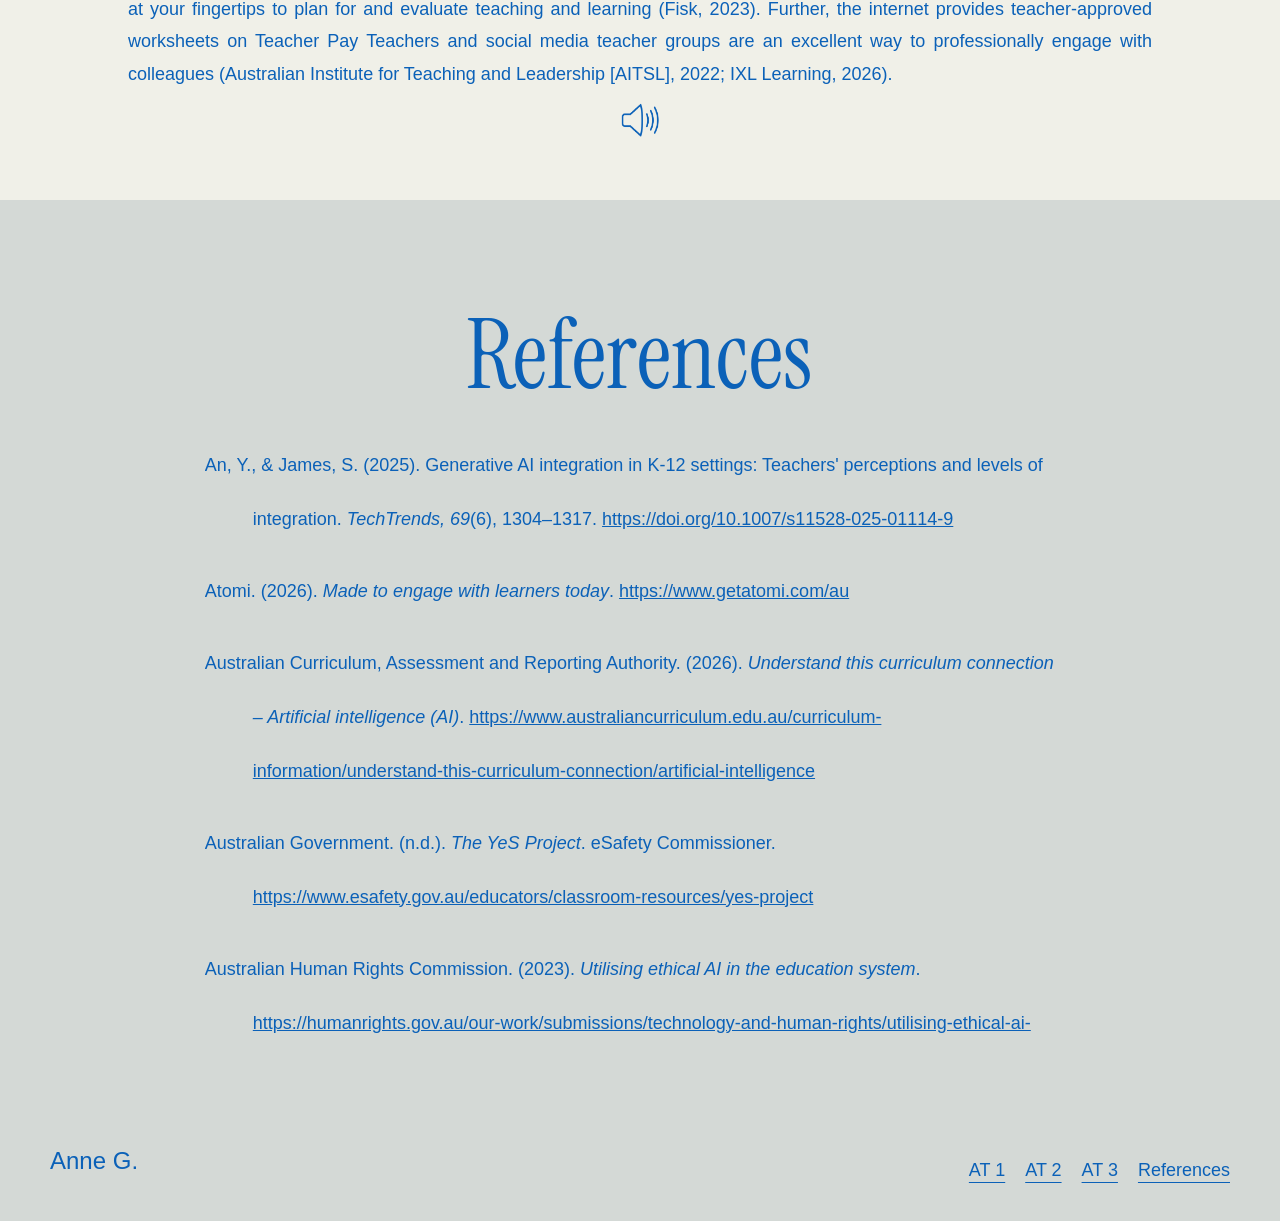
==== commit 306958e0: "fixed little things" ====
--- a/index.html
+++ b/index.html
@@ -55,7 +55,7 @@
     <main class="content-box">
         <h1>Welcome.</h1>
         <img src="img/periodictable.JPG" alt="Description of image" class="hero-image">
-   <p><em>Image: My classroom displaying a digital tech-free periodic table.</em></p>
+   <p><em>Image: My classroom displaying a digital-tech-free periodic table.</em></p>
     </main>
 </section>
 
--- a/style.css
+++ b/style.css
@@ -757,7 +757,10 @@
 .split-image {
     flex: 1;
     display: flex;
-    justify-content: center;
+    flex-direction: column;   /* this line is essential — without it, row is the default */
+    justify-content: center;
+    align-items: center;
+    gap: 10px;                 /* optional: adds spacing between image and text */
 }
 
 .split-image img {
@@ -779,6 +782,13 @@
     line-height: 1.8;
     text-align: justify;
 }
+.split-image p {
+    font-family: Arial, sans-serif;
+    font-size: 16px;
+    color: #0b61b8;
+    text-align: left;
+    margin-top: 15px;
+}
 /* ==========================================================================
    8. Week 3
    ========================================================================== */
@@ -892,7 +902,7 @@
 .modal-overlay {
     position: fixed;
     inset: 0;
-    background: #feedcd(11, 97, 184, 0.4);   /* translucent blue backdrop */
+   background: rgba(228, 218, 175, 0.609);   /* translucent blue backdrop */
     display: flex;
     justify-content: center;
     align-items: center;
@@ -963,7 +973,7 @@
    ========================================================================== */
 
 .prezi-section-Week4 {
-   height: auto;     
+    height: auto;
     min-height: 100vh;
     background-color: #f0f0e8;
     display: flex;
@@ -972,6 +982,10 @@
     align-items: center;
     box-sizing: border-box;
     padding: 40px;
+    position: sticky;      /* added */
+    top: 0;                /* added */
+    z-index: 1;             /* added */
+    overflow: hidden;       /* added */
 }
 
 .prezi-container-Week4 {
@@ -985,21 +999,63 @@
     font-size: 6em;
     font-weight: 400;
     color: #0b61b8;
-    margin-bottom: 30px;
+    margin-bottom: 10px;
 }
 
 .prezi-container-Week4 h2 {
     font-family: Arial, sans-serif;
     font-size: 22px;
     font-weight: normal;
-    margin-bottom: 30px;
+    margin-bottom: 10px;
     color: #0b61b8; 
 }
 
 .prezi-container-Week4 iframe {
-    width: 100%;
-     height: 70vh;          /* set height directly */
-    aspect-ratio: unset;   
+    width: 80%;
+    max-width: 900px;
+      aspect-ratio: 16 / 10;    /* 1.6 — between 3/2 and 16/9 */
+    height: auto;           /* derived from width + aspect-ratio */
+    display: block;
+    margin: 20px auto 0 auto;
     border-radius: 15px;
     border: none;
+
+  
+}
+
+.text-section-Week4 {
+    height: 100vh;
+    min-height: 100vh;
+    background-color: #d4d9d6;
+    display: flex;
+    justify-content: center;
+    align-items: center;
+    box-sizing: border-box;
+    padding: 40px;
+    position: sticky;      /* added */
+    top: 0;                /* added */
+    z-index: 2;             /* added — higher than prezi section, so it slides over */
+    overflow: hidden;       /* added */
+}
+.text-container-Week4 {
+    color: #0b61b8;
+    width: 68%;
+    text-align: center;
+    display: flex;
+    flex-direction: column;
+    align-items: center;
+}
+
+.week4-image {
+    max-width: 60%;
+    height: auto;
+    border-radius: 15px;
+    margin-bottom: 20px;
+}
+
+.text-container-Week4 p {
+    font-family: Arial, sans-serif;
+    font-size: 20px;
+    line-height: 1.8;
+    text-align: justify;
 }
